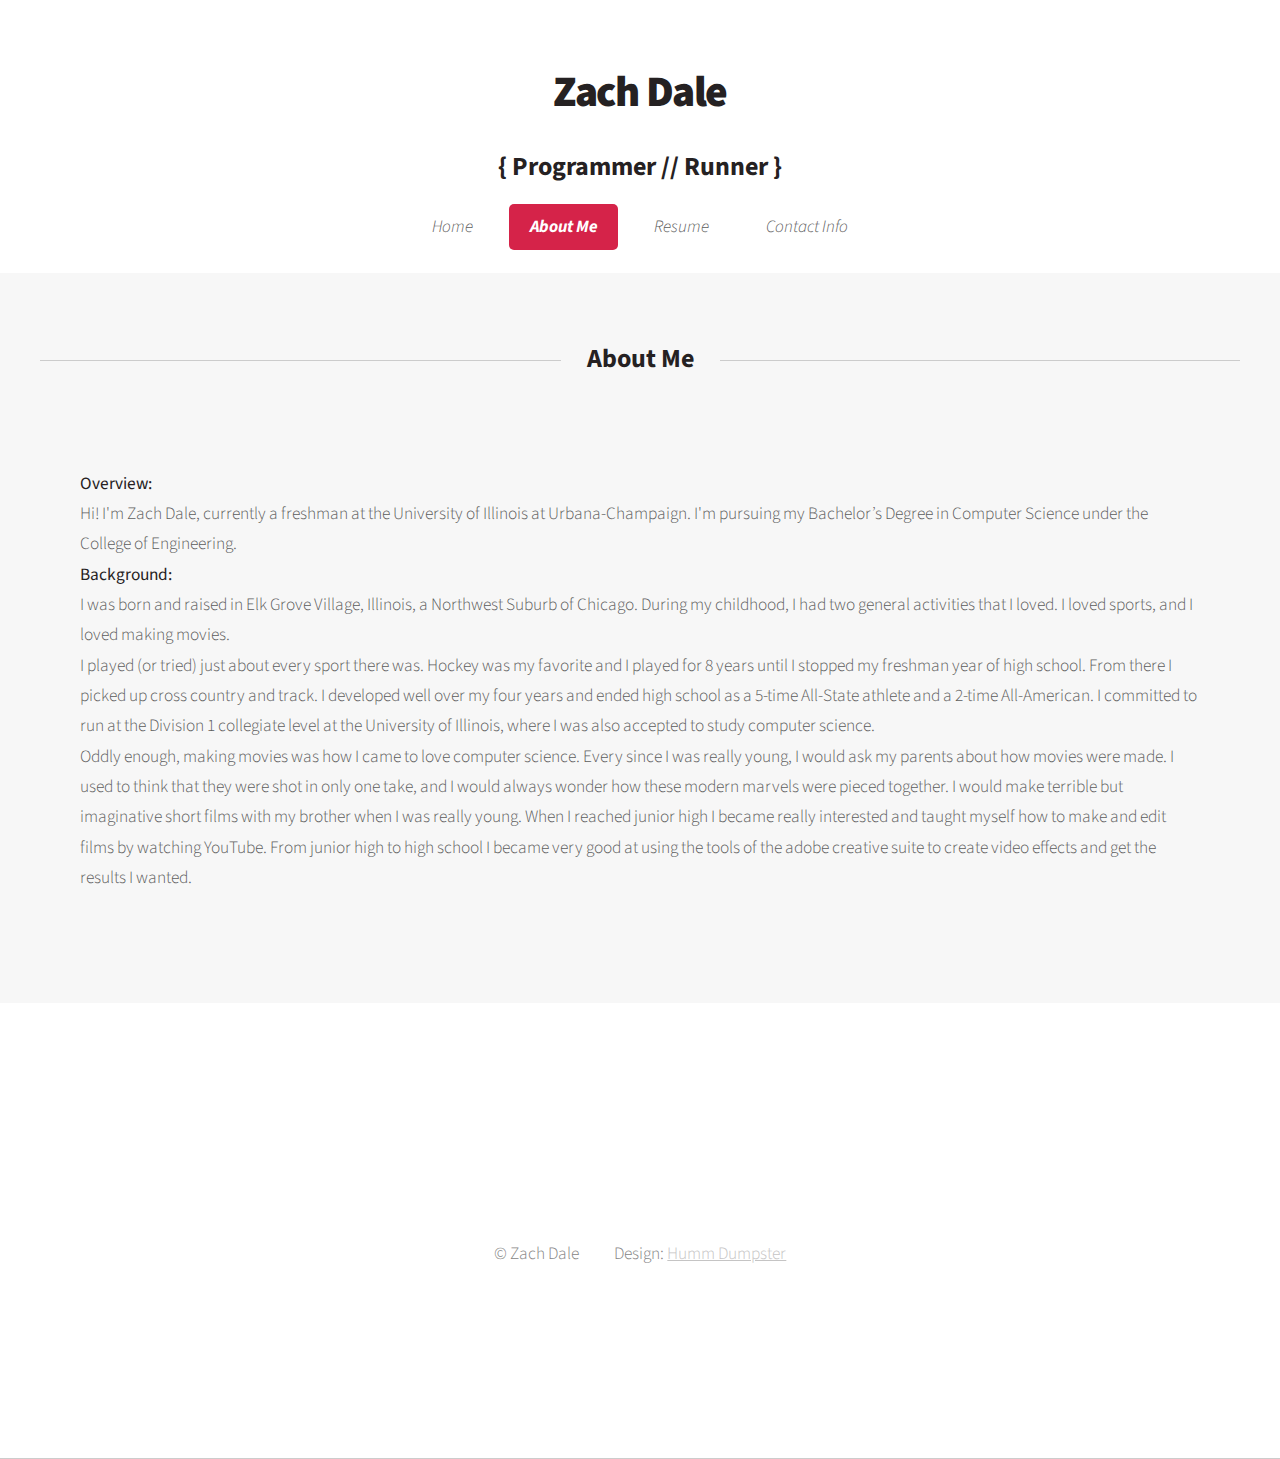
==== aboutme.html @ fd7cf5aa "changes" ====
<!DOCTYPE HTML>
<!--
	Dopetrope by HTML5 UP
	html5up.net | @n33co
	Free for personal and commercial use under the CCA 3.0 license (html5up.net/license)
-->
<html>
	<head>
		<title>Zach Dale</title>
		<meta charset="utf-8" />
		<meta name="viewport" content="width=device-width, initial-scale=1" />
		<!--[if lte IE 8]><script src="assets/js/ie/html5shiv.js"></script><![endif]-->
		<link rel="stylesheet" href="assets/css/main.css" />
		<!--[if lte IE 8]><link rel="stylesheet" href="assets/css/ie8.css" /><![endif]-->
	</head>
	<body class="homepage">
		<div id="page-wrapper">

			<!-- Header -->
				<div id="header-wrapper">
					<div id="header">

						<!-- Logo -->
							<h1><a href="index.html">Zach Dale</a></h1>
							<h2>{ Programmer // Runner }</h2>
							<br>

						<!-- Nav -->
							<nav id="nav">
								<ul>
									<li><a href="index.html">Home</a></li>
									<li class="current"><a href="aboutme.html">About Me</a></li>
									<li><a href="../../images/Resume.pdf">Resume</a></li>
									<li><a href="contact.html">Contact Info</a></li>
									
							   </ul>
							</nav>
    				<br>
						
					
			<!-- Main -->
				<div id="main-wrapper">
					<div class="container">
						<div class="row">
							<div class="12u" >

								<!-- Portfolio -->
									<section>
										<header class="major">
											<h2>About Me</h2>
										</header>
										<p style="text-align:left ; padding: 40px">

												<b>Overview:</b><br/>
												Hi! I'm Zach Dale, currently a freshman at the University of Illinois at Urbana-Champaign.  I'm pursuing my Bachelor’s Degree in Computer Science under the College of Engineering.  
												<br/>

												<b>Background:</b> <br/>
												I was born and raised in Elk Grove Village, Illinois, a Northwest Suburb of Chicago.  During my childhood, I had two general activities that I loved.   I loved sports, and I loved making movies. <br/>
												 I played (or tried) just about every sport there was.  Hockey was my favorite and I played for 8 years until I stopped my freshman year of high school.  From there I picked up cross country and track.  I developed well over my four years and ended high school as a 5-time All-State athlete and a 2-time All-American.  I committed to run at the Division 1 collegiate level at the University of Illinois, where I was also accepted to study computer science.  <br/>
												Oddly enough, making movies was how I came to love computer science.  Every since I was really young, I would ask my parents about how movies were made.  I used to think that they were shot in only one take, and I would always wonder how these modern marvels were pieced together. I would make terrible but imaginative short films with my brother when I was really young.  When I reached junior high I became really interested and taught myself how to make and edit films by watching YouTube.  From junior high to high school I became very good at using the tools of the adobe creative suite to create video effects and get the results I wanted.  
										</p>
									</section>

							</div>
						</div>
						
					</div>
				</div>

			<!-- Footer -->
				<div id="footer-wrapper">
					<section id="footer" class="container">
						<div class="row">
							<div class="8u 12u(mobile)">
								<!--
								<section>
									<header>
										<h2>Blandit nisl adipiscing</h2>
									</header>
									<ul class="dates">
										<li>
											<span class="date">Jan <strong>27</strong></span>
											<h3><a href="#">Lorem dolor sit amet veroeros</a></h3>
											<p>Ipsum dolor sit amet veroeros consequat blandit ipsum phasellus lorem consequat etiam.</p>
										</li>
										<li>
											<span class="date">Jan <strong>23</strong></span>
											<h3><a href="#">Ipsum sed blandit nisl consequat</a></h3>
											<p>Blandit phasellus lorem ipsum dolor tempor sapien tortor hendrerit adipiscing feugiat lorem.</p>
										</li>
										<li>
											<span class="date">Jan <strong>15</strong></span>
											<h3><a href="#">Magna tempus lorem feugiat</a></h3>
											<p>Dolore consequat sed phasellus lorem sed etiam nullam dolor etiam sed amet sit consequat.</p>
										</li>
										<li>
											<span class="date">Jan <strong>12</strong></span>
											<h3><a href="#">Dolore tempus ipsum feugiat nulla</a></h3>
											<p>Feugiat lorem dolor sed nullam tempus lorem ipsum dolor sit amet nullam consequat.</p>
										</li>
										<li>
											<span class="date">Jan <strong>10</strong></span>
											<h3><a href="#">Blandit tempus aliquam?</a></h3>
											<p>Feugiat sed tempus blandit tempus adipiscing nisl lorem ipsum dolor sit amet dolore.</p>
										</li>
									</ul>
								</section>
							-->
							</div>
							<!--
							<div class="4u 12u(mobile)">
								<section>
									<header>
										<h2>What's this all about?</h2>
									</header>
									<a href="#" class="image featured"><img src="images/pic10.jpg" alt="" /></a>
									<p>
										This is <strong>Dopetrope</strong> a free, fully responsive HTML5 site template by
										<a href="http://n33.co">AJ</a> for <a href="http://html5up.net/">HTML5 UP</a> It's released for free under
										the <a href="http://html5up.net/license/">Creative Commons Attribution</a> license so feel free to use it for any personal or commercial project &ndash; just don't forget to credit us!
									</p>
									<footer>
										<a href="#" class="button">Find out more</a>
									</footer>
								</section>
							</div>
						-->
						</div>
						<div class="row">
							<div class="4u 12u(mobile)">
								<!--
								<section>
									<header>
										<h2>Tempus consequat</h2>
									</header>
									<ul class="divided">
										<li><a href="#">Lorem ipsum dolor sit amet sit veroeros</a></li>
										<li><a href="#">Sed et blandit consequat sed tlorem blandit</a></li>
										<li><a href="#">Adipiscing feugiat phasellus sed tempus</a></li>
										<li><a href="#">Hendrerit tortor vitae mattis tempor sapien</a></li>
										<li><a href="#">Sem feugiat sapien id suscipit magna felis nec</a></li>
										<li><a href="#">Elit class aptent taciti sociosqu ad litora</a></li>
									</ul>
								</section>
							</div>
							<div class="4u 12u(mobile)">
								<section>
									<header>
										<h2>Ipsum et phasellus</h2>
									</header>
									<ul class="divided">
										<li><a href="#">Lorem ipsum dolor sit amet sit veroeros</a></li>
										<li><a href="#">Sed et blandit consequat sed tlorem blandit</a></li>
										<li><a href="#">Adipiscing feugiat phasellus sed tempus</a></li>
										<li><a href="#">Hendrerit tortor vitae mattis tempor sapien</a></li>
										<li><a href="#">Sem feugiat sapien id suscipit magna felis nec</a></li>
										<li><a href="#">Elit class aptent taciti sociosqu ad litora</a></li>
									</ul>
								</section>
							-->
							</div>
							<!--
							<div class="4u 12u(mobile)">
								<section>
									<header>
										<h2>Contact Information</h2>
									</header>
									<ul class="social">
										<li><a class="icon fa-facebook" href="#"><span class="label">Facebook</span></a></li>
										<li><a class="icon fa-twitter" href="http://twitter.com/Zach_Dale24"><span class="label">Twitter</span></a></li>
										<li><a class="icon fa-dribbble" href="#"><span class="label">Dribbble</span></a></li>
										<li><a class="icon fa-linkedin" href="#"><span class="label">LinkedIn</span></a></li>
										<li><a class="icon fa-google-plus" href="#"><span class="label">Google+</span></a></li>
									</ul>
									<ul class="contact">
										<li>
											<h3>Address</h3>
											<p>
												Scott Hall 156B<br />
												202 E. Peabody Dr. <br />
												Champaign, IL 68120
											</p>
										</li>
										<li>
											<h3>Mail</h3>
											<p><a href="#">zdale2@illinois.edu</a></p>
										</li>
										<li>
											<h3>Phone</h3>
											<p>(708) 638-4474</p>
										</li>
									</ul>
								</section>
							</div>
						-->

						</div>
						<div class="row">
							<div class="12u">

								<!-- Copyright -->
									<div id="copyright">
										<ul class="links">
											<li>&copy; Zach Dale</li><li>Design: <a href="http://ak.c.ooyala.com/BsOWdhbTrXBz5_9olwuqudRe-VHvGEj1/Ut_HKthATH4eww8X4xMDoxOjA4MTsiGN">Humm Dumpster</a></li>
										</ul>
									</div>

							</div>
						</div>
					</section>
				</div>

		</div>

		<!-- Scripts -->
			<script src="assets/js/jquery.min.js"></script>
			<script src="assets/js/jquery.dropotron.min.js"></script>
			<script src="assets/js/skel.min.js"></script>
			<script src="assets/js/skel-viewport.min.js"></script>
			<script src="assets/js/util.js"></script>
			<!--[if lte IE 8]><script src="assets/js/ie/respond.min.js"></script><![endif]-->
			<script src="assets/js/main.js"></script>

	</body>
</html>
---- assets/css/main.css ----
@import url("font-awesome.min.css");
@import url("http://fonts.googleapis.com/css?family=Source+Sans+Pro:300,400,700,900,300italic");

/*
	Dopetrope by HTML5 UP
	html5up.net | @n33co
	Free for personal and commercial use under the CCA 3.0 license (html5up.net/license)
*/

/* Reset */

	html, body, div, span, applet, object, iframe, h1, h2, h3, h4, h5, h6, p, blockquote, pre, a, abbr, acronym, address, big, cite, code, del, dfn, em, img, ins, kbd, q, s, samp, small, strike, strong, sub, sup, tt, var, b, u, i, center, dl, dt, dd, ol, ul, li, fieldset, form, label, legend, table, caption, tbody, tfoot, thead, tr, th, td, article, aside, canvas, details, embed, figure, figcaption, footer, header, hgroup, menu, nav, output, ruby, section, summary, time, mark, audio, video {
		margin: 0;
		padding: 0;
		border: 0;
		font-size: 100%;
		font: inherit;
		vertical-align: baseline;
	}

	article, aside, details, figcaption, figure, footer, header, hgroup, menu, nav, section {
		display: block;
	}

	body {
		line-height: 1;
	}

	ol, ul {
		list-style: none;
	}

	blockquote, q {
		quotes: none;
	}

	blockquote:before, blockquote:after, q:before, q:after {
		content: '';
		content: none;
	}

	table {
		border-collapse: collapse;
		border-spacing: 0;
	}

	body {
		-webkit-text-size-adjust: none;
	}

/* Box Model */

	*, *:before, *:after {
		-moz-box-sizing: border-box;
		-webkit-box-sizing: border-box;
		box-sizing: border-box;
	}

/* Containers */

	.container {
		margin-left: auto;
		margin-right: auto;
	}

	.container.\31 25\25 {
		width: 100%;
		max-width: 1200px;
		min-width: 960px;
	}

	.container.\37 5\25 {
		width: 720px;
	}

	.container.\35 0\25 {
		width: 480px;
	}

	.container.\32 5\25 {
		width: 240px;
	}

	.container {
		width: 960px;
	}

	@media screen and (min-width: 737px) {

		.container.\31 25\25 {
			width: 100%;
			max-width: 1500px;
			min-width: 1200px;
		}

		.container.\37 5\25 {
			width: 900px;
		}

		.container.\35 0\25 {
			width: 600px;
		}

		.container.\32 5\25 {
			width: 300px;
		}

		.container {
			width: 1200px;
		}

	}

	@media screen and (min-width: 737px) and (max-width: 1200px) {

		.container.\31 25\25 {
			width: 100%;
			max-width: 1200px;
			min-width: 960px;
		}

		.container.\37 5\25 {
			width: 720px;
		}

		.container.\35 0\25 {
			width: 480px;
		}

		.container.\32 5\25 {
			width: 240px;
		}

		.container {
			width: 960px;
		}

	}

	@media screen and (max-width: 736px) {

		.container.\31 25\25 {
			width: 100%;
			max-width: 125%;
			min-width: 100%;
		}

		.container.\37 5\25 {
			width: 75%;
		}

		.container.\35 0\25 {
			width: 50%;
		}

		.container.\32 5\25 {
			width: 25%;
		}

		.container {
			width: 100% !important;
		}

	}

/* Grid */

	.row {
		border-bottom: solid 1px transparent;
		-moz-box-sizing: border-box;
		-webkit-box-sizing: border-box;
		box-sizing: border-box;
	}

	.row > * {
		float: left;
		-moz-box-sizing: border-box;
		-webkit-box-sizing: border-box;
		box-sizing: border-box;
	}

	.row:after, .row:before {
		content: '';
		display: block;
		clear: both;
		height: 0;
	}

	.row.uniform > * > :first-child {
		margin-top: 0;
	}

	.row.uniform > * > :last-child {
		margin-bottom: 0;
	}

	.row.\30 \25 > * {
		padding: 0 0 0 0px;
	}

	.row.\30 \25 {
		margin: 0 0 -1px 0px;
	}

	.row.uniform.\30 \25 > * {
		padding: 0px 0 0 0px;
	}

	.row.uniform.\30 \25 {
		margin: 0px 0 -1px 0px;
	}

	.row > * {
		padding: 0 0 0 40px;
	}

	.row {
		margin: 0 0 -1px -40px;
	}

	.row.uniform > * {
		padding: 40px 0 0 40px;
	}

	.row.uniform {
		margin: -40px 0 -1px -40px;
	}

	.row.\32 00\25 > * {
		padding: 0 0 0 80px;
	}

	.row.\32 00\25 {
		margin: 0 0 -1px -80px;
	}

	.row.uniform.\32 00\25 > * {
		padding: 80px 0 0 80px;
	}

	.row.uniform.\32 00\25 {
		margin: -80px 0 -1px -80px;
	}

	.row.\31 50\25 > * {
		padding: 0 0 0 60px;
	}

	.row.\31 50\25 {
		margin: 0 0 -1px -60px;
	}

	.row.uniform.\31 50\25 > * {
		padding: 60px 0 0 60px;
	}

	.row.uniform.\31 50\25 {
		margin: -60px 0 -1px -60px;
	}

	.row.\35 0\25 > * {
		padding: 0 0 0 20px;
	}

	.row.\35 0\25 {
		margin: 0 0 -1px -20px;
	}

	.row.uniform.\35 0\25 > * {
		padding: 20px 0 0 20px;
	}

	.row.uniform.\35 0\25 {
		margin: -20px 0 -1px -20px;
	}

	.row.\32 5\25 > * {
		padding: 0 0 0 10px;
	}

	.row.\32 5\25 {
		margin: 0 0 -1px -10px;
	}

	.row.uniform.\32 5\25 > * {
		padding: 10px 0 0 10px;
	}

	.row.uniform.\32 5\25 {
		margin: -10px 0 -1px -10px;
	}

	.\31 2u, .\31 2u\24 {
		width: 100%;
		clear: none;
		margin-left: 0;
	}

	.\31 1u, .\31 1u\24 {
		width: 91.6666666667%;
		clear: none;
		margin-left: 0;
	}

	.\31 0u, .\31 0u\24 {
		width: 83.3333333333%;
		clear: none;
		margin-left: 0;
	}

	.\39 u, .\39 u\24 {
		width: 75%;
		clear: none;
		margin-left: 0;
	}

	.\38 u, .\38 u\24 {
		width: 66.6666666667%;
		clear: none;
		margin-left: 0;
	}

	.\37 u, .\37 u\24 {
		width: 58.3333333333%;
		clear: none;
		margin-left: 0;
	}

	.\36 u, .\36 u\24 {
		width: 50%;
		clear: none;
		margin-left: 0;
	}

	.\35 u, .\35 u\24 {
		width: 41.6666666667%;
		clear: none;
		margin-left: 0;
	}

	.\34 u, .\34 u\24 {
		width: 33.3333333333%;
		clear: none;
		margin-left: 0;
	}

	.\33 u, .\33 u\24 {
		width: 25%;
		clear: none;
		margin-left: 0;
	}

	.\32 u, .\32 u\24 {
		width: 16.6666666667%;
		clear: none;
		margin-left: 0;
	}

	.\31 u, .\31 u\24 {
		width: 8.3333333333%;
		clear: none;
		margin-left: 0;
	}

	.\31 2u\24 + *,
	.\31 1u\24 + *,
	.\31 0u\24 + *,
	.\39 u\24 + *,
	.\38 u\24 + *,
	.\37 u\24 + *,
	.\36 u\24 + *,
	.\35 u\24 + *,
	.\34 u\24 + *,
	.\33 u\24 + *,
	.\32 u\24 + *,
	.\31 u\24 + * {
		clear: left;
	}

	.\-11u {
		margin-left: 91.66667%;
	}

	.\-10u {
		margin-left: 83.33333%;
	}

	.\-9u {
		margin-left: 75%;
	}

	.\-8u {
		margin-left: 66.66667%;
	}

	.\-7u {
		margin-left: 58.33333%;
	}

	.\-6u {
		margin-left: 50%;
	}

	.\-5u {
		margin-left: 41.66667%;
	}

	.\-4u {
		margin-left: 33.33333%;
	}

	.\-3u {
		margin-left: 25%;
	}

	.\-2u {
		margin-left: 16.66667%;
	}

	.\-1u {
		margin-left: 8.33333%;
	}

	@media screen and (min-width: 737px) {

		.row > * {
			padding: 50px 0 0 50px;
		}

		.row {
			margin: -50px 0 -1px -50px;
		}

		.row.uniform > * {
			padding: 50px 0 0 50px;
		}

		.row.uniform {
			margin: -50px 0 -1px -50px;
		}

		.row.\32 00\25 > * {
			padding: 100px 0 0 100px;
		}

		.row.\32 00\25 {
			margin: -100px 0 -1px -100px;
		}

		.row.uniform.\32 00\25 > * {
			padding: 100px 0 0 100px;
		}

		.row.uniform.\32 00\25 {
			margin: -100px 0 -1px -100px;
		}

		.row.\31 50\25 > * {
			padding: 75px 0 0 75px;
		}

		.row.\31 50\25 {
			margin: -75px 0 -1px -75px;
		}

		.row.uniform.\31 50\25 > * {
			padding: 75px 0 0 75px;
		}

		.row.uniform.\31 50\25 {
			margin: -75px 0 -1px -75px;
		}

		.row.\35 0\25 > * {
			padding: 25px 0 0 25px;
		}

		.row.\35 0\25 {
			margin: -25px 0 -1px -25px;
		}

		.row.uniform.\35 0\25 > * {
			padding: 25px 0 0 25px;
		}

		.row.uniform.\35 0\25 {
			margin: -25px 0 -1px -25px;
		}

		.row.\32 5\25 > * {
			padding: 12.5px 0 0 12.5px;
		}

		.row.\32 5\25 {
			margin: -12.5px 0 -1px -12.5px;
		}

		.row.uniform.\32 5\25 > * {
			padding: 12.5px 0 0 12.5px;
		}

		.row.uniform.\32 5\25 {
			margin: -12.5px 0 -1px -12.5px;
		}

		.\31 2u\28desktop\29, .\31 2u\24\28desktop\29 {
			width: 100%;
			clear: none;
			margin-left: 0;
		}

		.\31 1u\28desktop\29, .\31 1u\24\28desktop\29 {
			width: 91.6666666667%;
			clear: none;
			margin-left: 0;
		}

		.\31 0u\28desktop\29, .\31 0u\24\28desktop\29 {
			width: 83.3333333333%;
			clear: none;
			margin-left: 0;
		}

		.\39 u\28desktop\29, .\39 u\24\28desktop\29 {
			width: 75%;
			clear: none;
			margin-left: 0;
		}

		.\38 u\28desktop\29, .\38 u\24\28desktop\29 {
			width: 66.6666666667%;
			clear: none;
			margin-left: 0;
		}

		.\37 u\28desktop\29, .\37 u\24\28desktop\29 {
			width: 58.3333333333%;
			clear: none;
			margin-left: 0;
		}

		.\36 u\28desktop\29, .\36 u\24\28desktop\29 {
			width: 50%;
			clear: none;
			margin-left: 0;
		}

		.\35 u\28desktop\29, .\35 u\24\28desktop\29 {
			width: 41.6666666667%;
			clear: none;
			margin-left: 0;
		}

		.\34 u\28desktop\29, .\34 u\24\28desktop\29 {
			width: 33.3333333333%;
			clear: none;
			margin-left: 0;
		}

		.\33 u\28desktop\29, .\33 u\24\28desktop\29 {
			width: 25%;
			clear: none;
			margin-left: 0;
		}

		.\32 u\28desktop\29, .\32 u\24\28desktop\29 {
			width: 16.6666666667%;
			clear: none;
			margin-left: 0;
		}

		.\31 u\28desktop\29, .\31 u\24\28desktop\29 {
			width: 8.3333333333%;
			clear: none;
			margin-left: 0;
		}

		.\31 2u\24\28desktop\29 + *,
		.\31 1u\24\28desktop\29 + *,
		.\31 0u\24\28desktop\29 + *,
		.\39 u\24\28desktop\29 + *,
		.\38 u\24\28desktop\29 + *,
		.\37 u\24\28desktop\29 + *,
		.\36 u\24\28desktop\29 + *,
		.\35 u\24\28desktop\29 + *,
		.\34 u\24\28desktop\29 + *,
		.\33 u\24\28desktop\29 + *,
		.\32 u\24\28desktop\29 + *,
		.\31 u\24\28desktop\29 + * {
			clear: left;
		}

		.\-11u\28desktop\29 {
			margin-left: 91.66667%;
		}

		.\-10u\28desktop\29 {
			margin-left: 83.33333%;
		}

		.\-9u\28desktop\29 {
			margin-left: 75%;
		}

		.\-8u\28desktop\29 {
			margin-left: 66.66667%;
		}

		.\-7u\28desktop\29 {
			margin-left: 58.33333%;
		}

		.\-6u\28desktop\29 {
			margin-left: 50%;
		}

		.\-5u\28desktop\29 {
			margin-left: 41.66667%;
		}

		.\-4u\28desktop\29 {
			margin-left: 33.33333%;
		}

		.\-3u\28desktop\29 {
			margin-left: 25%;
		}

		.\-2u\28desktop\29 {
			margin-left: 16.66667%;
		}

		.\-1u\28desktop\29 {
			margin-left: 8.33333%;
		}

	}

	@media screen and (min-width: 737px) and (max-width: 1200px) {

		.row > * {
			padding: 25px 0 0 25px;
		}

		.row {
			margin: -25px 0 -1px -25px;
		}

		.row.uniform > * {
			padding: 25px 0 0 25px;
		}

		.row.uniform {
			margin: -25px 0 -1px -25px;
		}

		.row.\32 00\25 > * {
			padding: 50px 0 0 50px;
		}

		.row.\32 00\25 {
			margin: -50px 0 -1px -50px;
		}

		.row.uniform.\32 00\25 > * {
			padding: 50px 0 0 50px;
		}

		.row.uniform.\32 00\25 {
			margin: -50px 0 -1px -50px;
		}

		.row.\31 50\25 > * {
			padding: 37.5px 0 0 37.5px;
		}

		.row.\31 50\25 {
			margin: -37.5px 0 -1px -37.5px;
		}

		.row.uniform.\31 50\25 > * {
			padding: 37.5px 0 0 37.5px;
		}

		.row.uniform.\31 50\25 {
			margin: -37.5px 0 -1px -37.5px;
		}

		.row.\35 0\25 > * {
			padding: 12.5px 0 0 12.5px;
		}

		.row.\35 0\25 {
			margin: -12.5px 0 -1px -12.5px;
		}

		.row.uniform.\35 0\25 > * {
			padding: 12.5px 0 0 12.5px;
		}

		.row.uniform.\35 0\25 {
			margin: -12.5px 0 -1px -12.5px;
		}

		.row.\32 5\25 > * {
			padding: 6.25px 0 0 6.25px;
		}

		.row.\32 5\25 {
			margin: -6.25px 0 -1px -6.25px;
		}

		.row.uniform.\32 5\25 > * {
			padding: 6.25px 0 0 6.25px;
		}

		.row.uniform.\32 5\25 {
			margin: -6.25px 0 -1px -6.25px;
		}

		.\31 2u\28tablet\29, .\31 2u\24\28tablet\29 {
			width: 100%;
			clear: none;
			margin-left: 0;
		}

		.\31 1u\28tablet\29, .\31 1u\24\28tablet\29 {
			width: 91.6666666667%;
			clear: none;
			margin-left: 0;
		}

		.\31 0u\28tablet\29, .\31 0u\24\28tablet\29 {
			width: 83.3333333333%;
			clear: none;
			margin-left: 0;
		}

		.\39 u\28tablet\29, .\39 u\24\28tablet\29 {
			width: 75%;
			clear: none;
			margin-left: 0;
		}

		.\38 u\28tablet\29, .\38 u\24\28tablet\29 {
			width: 66.6666666667%;
			clear: none;
			margin-left: 0;
		}

		.\37 u\28tablet\29, .\37 u\24\28tablet\29 {
			width: 58.3333333333%;
			clear: none;
			margin-left: 0;
		}

		.\36 u\28tablet\29, .\36 u\24\28tablet\29 {
			width: 50%;
			clear: none;
			margin-left: 0;
		}

		.\35 u\28tablet\29, .\35 u\24\28tablet\29 {
			width: 41.6666666667%;
			clear: none;
			margin-left: 0;
		}

		.\34 u\28tablet\29, .\34 u\24\28tablet\29 {
			width: 33.3333333333%;
			clear: none;
			margin-left: 0;
		}

		.\33 u\28tablet\29, .\33 u\24\28tablet\29 {
			width: 25%;
			clear: none;
			margin-left: 0;
		}

		.\32 u\28tablet\29, .\32 u\24\28tablet\29 {
			width: 16.6666666667%;
			clear: none;
			margin-left: 0;
		}

		.\31 u\28tablet\29, .\31 u\24\28tablet\29 {
			width: 8.3333333333%;
			clear: none;
			margin-left: 0;
		}

		.\31 2u\24\28tablet\29 + *,
		.\31 1u\24\28tablet\29 + *,
		.\31 0u\24\28tablet\29 + *,
		.\39 u\24\28tablet\29 + *,
		.\38 u\24\28tablet\29 + *,
		.\37 u\24\28tablet\29 + *,
		.\36 u\24\28tablet\29 + *,
		.\35 u\24\28tablet\29 + *,
		.\34 u\24\28tablet\29 + *,
		.\33 u\24\28tablet\29 + *,
		.\32 u\24\28tablet\29 + *,
		.\31 u\24\28tablet\29 + * {
			clear: left;
		}

		.\-11u\28tablet\29 {
			margin-left: 91.66667%;
		}

		.\-10u\28tablet\29 {
			margin-left: 83.33333%;
		}

		.\-9u\28tablet\29 {
			margin-left: 75%;
		}

		.\-8u\28tablet\29 {
			margin-left: 66.66667%;
		}

		.\-7u\28tablet\29 {
			margin-left: 58.33333%;
		}

		.\-6u\28tablet\29 {
			margin-left: 50%;
		}

		.\-5u\28tablet\29 {
			margin-left: 41.66667%;
		}

		.\-4u\28tablet\29 {
			margin-left: 33.33333%;
		}

		.\-3u\28tablet\29 {
			margin-left: 25%;
		}

		.\-2u\28tablet\29 {
			margin-left: 16.66667%;
		}

		.\-1u\28tablet\29 {
			margin-left: 8.33333%;
		}

	}

	@media screen and (max-width: 736px) {

		.row > * {
			padding: 20px 0 0 20px;
		}

		.row {
			margin: -20px 0 -1px -20px;
		}

		.row.uniform > * {
			padding: 20px 0 0 20px;
		}

		.row.uniform {
			margin: -20px 0 -1px -20px;
		}

		.row.\32 00\25 > * {
			padding: 40px 0 0 40px;
		}

		.row.\32 00\25 {
			margin: -40px 0 -1px -40px;
		}

		.row.uniform.\32 00\25 > * {
			padding: 40px 0 0 40px;
		}

		.row.uniform.\32 00\25 {
			margin: -40px 0 -1px -40px;
		}

		.row.\31 50\25 > * {
			padding: 30px 0 0 30px;
		}

		.row.\31 50\25 {
			margin: -30px 0 -1px -30px;
		}

		.row.uniform.\31 50\25 > * {
			padding: 30px 0 0 30px;
		}

		.row.uniform.\31 50\25 {
			margin: -30px 0 -1px -30px;
		}

		.row.\35 0\25 > * {
			padding: 10px 0 0 10px;
		}

		.row.\35 0\25 {
			margin: -10px 0 -1px -10px;
		}

		.row.uniform.\35 0\25 > * {
			padding: 10px 0 0 10px;
		}

		.row.uniform.\35 0\25 {
			margin: -10px 0 -1px -10px;
		}

		.row.\32 5\25 > * {
			padding: 5px 0 0 5px;
		}

		.row.\32 5\25 {
			margin: -5px 0 -1px -5px;
		}

		.row.uniform.\32 5\25 > * {
			padding: 5px 0 0 5px;
		}

		.row.uniform.\32 5\25 {
			margin: -5px 0 -1px -5px;
		}

		.\31 2u\28mobile\29, .\31 2u\24\28mobile\29 {
			width: 100%;
			clear: none;
			margin-left: 0;
		}

		.\31 1u\28mobile\29, .\31 1u\24\28mobile\29 {
			width: 91.6666666667%;
			clear: none;
			margin-left: 0;
		}

		.\31 0u\28mobile\29, .\31 0u\24\28mobile\29 {
			width: 83.3333333333%;
			clear: none;
			margin-left: 0;
		}

		.\39 u\28mobile\29, .\39 u\24\28mobile\29 {
			width: 75%;
			clear: none;
			margin-left: 0;
		}

		.\38 u\28mobile\29, .\38 u\24\28mobile\29 {
			width: 66.6666666667%;
			clear: none;
			margin-left: 0;
		}

		.\37 u\28mobile\29, .\37 u\24\28mobile\29 {
			width: 58.3333333333%;
			clear: none;
			margin-left: 0;
		}

		.\36 u\28mobile\29, .\36 u\24\28mobile\29 {
			width: 50%;
			clear: none;
			margin-left: 0;
		}

		.\35 u\28mobile\29, .\35 u\24\28mobile\29 {
			width: 41.6666666667%;
			clear: none;
			margin-left: 0;
		}

		.\34 u\28mobile\29, .\34 u\24\28mobile\29 {
			width: 33.3333333333%;
			clear: none;
			margin-left: 0;
		}

		.\33 u\28mobile\29, .\33 u\24\28mobile\29 {
			width: 25%;
			clear: none;
			margin-left: 0;
		}

		.\32 u\28mobile\29, .\32 u\24\28mobile\29 {
			width: 16.6666666667%;
			clear: none;
			margin-left: 0;
		}

		.\31 u\28mobile\29, .\31 u\24\28mobile\29 {
			width: 8.3333333333%;
			clear: none;
			margin-left: 0;
		}

		.\31 2u\24\28mobile\29 + *,
		.\31 1u\24\28mobile\29 + *,
		.\31 0u\24\28mobile\29 + *,
		.\39 u\24\28mobile\29 + *,
		.\38 u\24\28mobile\29 + *,
		.\37 u\24\28mobile\29 + *,
		.\36 u\24\28mobile\29 + *,
		.\35 u\24\28mobile\29 + *,
		.\34 u\24\28mobile\29 + *,
		.\33 u\24\28mobile\29 + *,
		.\32 u\24\28mobile\29 + *,
		.\31 u\24\28mobile\29 + * {
			clear: left;
		}

		.\-11u\28mobile\29 {
			margin-left: 91.66667%;
		}

		.\-10u\28mobile\29 {
			margin-left: 83.33333%;
		}

		.\-9u\28mobile\29 {
			margin-left: 75%;
		}

		.\-8u\28mobile\29 {
			margin-left: 66.66667%;
		}

		.\-7u\28mobile\29 {
			margin-left: 58.33333%;
		}

		.\-6u\28mobile\29 {
			margin-left: 50%;
		}

		.\-5u\28mobile\29 {
			margin-left: 41.66667%;
		}

		.\-4u\28mobile\29 {
			margin-left: 33.33333%;
		}

		.\-3u\28mobile\29 {
			margin-left: 25%;
		}

		.\-2u\28mobile\29 {
			margin-left: 16.66667%;
		}

		.\-1u\28mobile\29 {
			margin-left: 8.33333%;
		}

	}

/* Basic */

	body {
		background: #252122;
		background-image: url("images/bg02.png");
		font-family: 'Source Sans Pro';
		font-weight: 300;
		color: #5d5d5d;
	}

		body.is-loading * {
			-moz-transition: none !important;
			-webkit-transition: none !important;
			-ms-transition: none !important;
			transition: none !important;
			-moz-animation: none !important;
			-webkit-animation: none !important;
			-ms-animation: none !important;
			animation: none !important;
		}

	input, textarea, select {
		font-family: 'Source Sans Pro';
		font-weight: 300;
		color: #5d5d5d;
	}

	strong, b {
		color: #252122;
		font-weight: 400;
	}

	i, em {
		font-style: italic;
	}

	sub {
		position: relative;
		top: 0.5em;
		font-size: 0.8em;
	}

	sup {
		position: relative;
		top: -0.5em;
		font-size: 0.8em;
	}

	blockquote {
		border-left: solid 0.75em #dddddd;
		padding: 1em 0 1em 1.5em;
		font-style: italic;
	}

	h1, h2, h3, h4, h5, h6 {
		color: #252122;
		font-weight: 700;
	}

	h1 a, h2 a, h3 a, h4 a, h5 a, h6 a {
		color: inherit;
		text-decoration: none;
	}

	a {
		color: #d52349;
		text-decoration: underline;
	}

		a:hover {
			text-decoration: none;
		}

	br.clear {
		clear: both;
	}

	hr {
		border: 0;
		border-top: solid 1px #dddddd;
		height: 1px;
		margin: 2em 0 2em 0;
	}

	p, ul, ol, dl, table {
		margin-bottom: 2em;
	}

/* Form */

	form label {
		display: block;
		color: #252122;
		font-weight: 400;
		margin: 0 0 0.5em 0;
	}

	form input[type=text],
	form input[type=email],
	form input[type=password],
	form select,
	form textarea {
		-webkit-appearance: none;
		display: block;
		border: 0;
		padding: 0.75em 1em;
		font-size: 1em;
		border-radius: 5px;
		border: solid 1px #dddddd;
		background: #fff;
		width: 100%;
	}

		form input[type=text]:focus,
		form input[type=email]:focus,
		form input[type=password]:focus,
		form select:focus,
		form textarea:focus {
			box-shadow: inset 0px 0px 1px 1px #43bff0;
		}

	form textarea {
		height: 15em;
	}

	form .formerize-placeholder {
		color: #555 !important;
	}

	form ::-webkit-input-placeholder {
		color: #555 !important;
	}

	form :-moz-placeholder {
		color: #555 !important;
	}

	form ::-moz-placeholder {
		color: #555 !important;
	}

	form :-ms-input-placeholder {
		color: #555 !important;
	}

	form ::-moz-focus-inner {
		border: 0;
	}

/* Tables */

	table {
		width: 100%;
	}

		table.default {
			width: 100%;
		}

			table.default tr {
				border-top: solid 1px #dddddd;
			}

				table.default tr:first-child {
					border-top: 0;
				}

			table.default td {
				padding: 0.5em 1em 0.5em 1em;
			}

			table.default th {
				text-align: left;
				padding: 0.5em 1em 0.5em 1em;
				font-weight: 700;
				margin: 0 0 1em 0;
			}

			table.default thead {
				border-bottom: solid 2px #dddddd;
			}

/* Section/Article */

	section, article {
		margin-bottom: 2.5em;
	}

		section > :last-child, section:last-child, article > :last-child, article:last-child {
			margin-bottom: 0;
		}

	header > p {
		display: block;
		font-style: italic;
	}

	header.major {
		position: relative;
		text-align: center;
		border-top: solid 1px #ccc;
		top: 1em;
	}

		header.major h2 {
			background: #fff;
			position: relative;
			top: -0.65em;
			display: inline;
			margin: 0;
			padding: 0 1em 0 1em;
		}

/* Box */

	.box {
		background: #ffffff;
		border-bottom: solid 1px #ccc;
	}

		.box .image.featured {
			position: relative;
			width: auto;
		}

/* Button */

	input[type="button"],
	input[type="submit"],
	input[type="reset"],
	button,
	.button {
		-webkit-appearance: none;
		display: inline-block;
		text-decoration: none;
		cursor: pointer;
		border: 0;
		border-radius: 5px;
		background: #d52349;
		color: #fff !important;
		font-weight: 700;
		outline: 0;
		-moz-transition: background-color .25s ease-in-out;
		-webkit-transition: background-color .25s ease-in-out;
		-ms-transition: background-color .25s ease-in-out;
		transition: background-color .25s ease-in-out;
	}

		input[type="button"]:hover,
		input[type="submit"]:hover,
		input[type="reset"]:hover,
		button:hover,
		.button:hover {
			background: #e53359;
		}

		input[type="button"]:active,
		input[type="submit"]:active,
		input[type="reset"]:active,
		button:active,
		.button:active {
			background: #c51349;
		}

		input[type="button"].alt,
		input[type="submit"].alt,
		input[type="reset"].alt,
		button.alt,
		.button.alt {
			background: #252122;
		}

			input[type="button"].alt:hover,
			input[type="submit"].alt:hover,
			input[type="reset"].alt:hover,
			button.alt:hover,
			.button.alt:hover {
				background: #353132;
			}

			input[type="button"].alt:active,
			input[type="submit"].alt:active,
			input[type="reset"].alt:active,
			button.alt:active,
			.button.alt:active {
				background: #151112;
			}

		input[type="button"].icon:before,
		input[type="submit"].icon:before,
		input[type="reset"].icon:before,
		button.icon:before,
		.button.icon:before {
			opacity: 0.35;
			position: relative;
			top: 0.05em;
			margin-right: 0.75em;
		}

/* Image */

	.image {
		display: inline-block;
		outline: 0;
	}

		.image img {
			display: block;
			width: 100%;
		}

		.image.centered {
			display: block;
			margin: 0 0 2em 0;
		}

			.image.centered img {
				margin: 0 auto;
				width: auto;
			}

		.image.featured {
			display: block;
			width: 100%;
			margin: 0 0 2em 0;
		}

		.image.left {
			float: left;
			margin: 0 2em 2em 0;
		}

/* List */

	ul.default {
		list-style: disc;
		padding-left: 1em;
	}

		ul.default li {
			padding-left: 0.5em;
		}

	ul.contact li {
		position: relative;
		border-top: solid 1px #ddd;
		padding: 1.3em 0 1.3em 7em;
	}

		ul.contact li h3 {
			position: absolute;
			left: 0;
			top: 1.3em;
			font-size: 1.1em;
		}

		ul.contact li p {
			margin: 0;
		}

		ul.contact li:first-child {
			padding-top: 0;
			border-top: 0;
		}

			ul.contact li:first-child h3 {
				top: 0;
			}

	ul.dates li {
		position: relative;
		border-top: solid 1px #ddd;
		padding: 1.3em 0 1.3em 6.75em;
	}

	ul.dates .date {
		display: block;
		position: absolute;
		left: 0;
		top: 1.3em;
		background-color: #d52349;
		height: 3.5em;
		text-align: center;
		color: #fff;
		line-height: 1em;
		border-top-left-radius: 5px;
		border-bottom-left-radius: 5px;
		padding: 0.5em 0.75em 0 1em;
	}

		ul.dates .date:after {
			content: '';
			position: absolute;
			bottom: 0;
			right: -1.2em;
			border-left: solid 1.25em #d52349;
			border-top: solid 1.8em transparent;
			border-bottom: solid 1.8em transparent;
		}

		ul.dates .date strong {
			display: block;
			font-size: 1.75em;
			padding-top: 0.15em;
		}

	ul.dates h3 {
		font-size: 1.1em;
	}

	ul.dates p {
		margin: 0;
	}

	ul.dates li:first-child {
		border-top: 0;
		padding-top: 0;
	}

		ul.dates li:first-child .date {
			top: 0;
		}

	ul.divided li {
		border-top: solid 1px #ddd;
		padding: 1em 0 1em 0;
	}

		ul.divided li:first-child {
			border-top: 0;
			padding-top: 0;
		}

	ul.social {
		overflow: hidden;
		cursor: default;
	}

		ul.social li {
			display: inline-block;
		}

			ul.social li:first-child {
				margin-left: 0;
			}

			ul.social li a {
				display: inline-block;
				width: 3em;
				height: 3em;
				text-align: center;
				border-radius: 5px;
				background: #888;
				-moz-transition: background-color .25s ease-in-out;
				-webkit-transition: background-color .25s ease-in-out;
				-ms-transition: background-color .25s ease-in-out;
				transition: background-color .25s ease-in-out;
			}

				ul.social li a:before {
					color: #fff;
					font-size: 2em;
					line-height: 1.5em;
				}

				ul.social li a.fa-facebook {
					background: #3c5a98;
				}

					ul.social li a.fa-facebook:hover {
						background: #4c6aa8;
					}

				ul.social li a.fa-twitter {
					background: #2daae4;
				}

					ul.social li a.fa-twitter:hover {
						background: #3dbaf4;
					}

				ul.social li a.fa-dribbble {
					background: #c4376b;
				}

					ul.social li a.fa-dribbble:hover {
						background: #d4477b;
					}

				ul.social li a.fa-linkedin {
					background: #006599;
				}

					ul.social li a.fa-linkedin:hover {
						background: #1075a9;
					}

				ul.social li a.fa-tumblr {
					background: #2b4661;
				}

					ul.social li a.fa-tumblr:hover {
						background: #3b5671;
					}

				ul.social li a.fa-google-plus {
					background: #da2713;
				}

					ul.social li a.fa-google-plus:hover {
						background: #ea3723;
					}

	ol.default {
		list-style: decimal;
		padding-left: 1.25em;
	}

		ol.default li {
			padding-left: 0.25em;
		}

/* Icons */

	.icon {
		position: relative;
		text-decoration: none;
	}

		.icon:before {
			-moz-osx-font-smoothing: grayscale;
			-webkit-font-smoothing: antialiased;
			font-family: FontAwesome;
			font-style: normal;
			font-weight: normal;
			text-transform: none !important;
		}

		.icon > .label {
			display: none;
		}

		.icon.featured {
			position: relative;
			display: inline-block;
			background-color: #d52349;
			width: 9em;
			padding: 1.75em 0 0.75em 0;
			border-top-left-radius: 5px;
			border-top-right-radius: 5px;
			margin: 0 0 4.5em 0;
			cursor: default;
		}

			.icon.featured:before {
				font-size: 4.5em;
				line-height: 1em;
				color: #fff;
			}

			.icon.featured:after {
				content: '';
				position: absolute;
				bottom: -1.95em;
				left: 0;
				border-top: solid 2em #d52349;
				border-left: solid 4.5em transparent;
				border-right: solid 4.5em transparent;
			}

			.icon.featured.alt {
				background-color: #252122;
			}

				.icon.featured.alt:after {
					border-top-color: #252122;
				}

			.icon.featured.alt2 {
				background-color: #827a7c;
			}

				.icon.featured.alt2:after {
					border-top-color: #827a7c;
				}

/* Banner */

	#banner {
		background: #CCE8F4 url("../../images/pic01.jpg");
		background-position: center center;
		background-size: auto 100%;
		background-repeat: no-repeat;
		text-align: center;
	}

		#banner header {
			background-color: #252122;
			background-color: rgba(34, 30, 31, 0.98);
		}

			#banner header h2 {
				color: #fff;
				font-weight: 700;
			}

			#banner header p {
				color: #d52349;
				padding: 0;
				font-style: normal;
				margin: 0;
			}

/* Wrappers */

	#header-wrapper {
		position: relative;
		background: #ffffff;
		border-bottom: solid 1px #ccc;
	}

	#main-wrapper {
		position: relative;
		background: #f7f7f7 url("images/bg02.png");
	}

		#main-wrapper:before {
			content: '';
			position: absolute;
			top: 0;
			left: 0;
			width: 100%;
			background: url("images/bg01.png");
			background-size: 100% 100%;
			z-index: 0;
			opacity: 0.1;
		}

		#main-wrapper .major h2 {
			background: #f7f7f7 url("images/bg02.png");
		}

	#footer-wrapper {
		position: relative;
		color: #858484;
	}

		#footer-wrapper:before {
			content: '';
			position: absolute;
			top: 0;
			left: 0;
			width: 100%;
			background: url("images/bg01.png");
			background-size: 100% 100%;
			z-index: 0;
			opacity: 0.5;
		}

		#footer-wrapper a {
			color: #c5c4c4;
		}

		#footer-wrapper h2, #footer-wrapper h3, #footer-wrapper h4, #footer-wrapper h5, #footer-wrapper h6, #footer-wrapper strong, #footer-wrapper b {
			color: #fff;
		}

			#footer-wrapper h2 a, #footer-wrapper h3 a, #footer-wrapper h4 a, #footer-wrapper h5 a, #footer-wrapper h6 a, #footer-wrapper strong a, #footer-wrapper b a {
				color: inherit;
			}

		#footer-wrapper ul.contact li, #footer-wrapper ul.dates li, #footer-wrapper ul.divided li {
			border-top-color: #353434;
			border-top-color: rgba(255, 255, 255, 0.05);
		}

/* Intro */

	#intro {
		text-align: center;
	}

/* Copyright */

	#copyright {
		text-align: center;
	}

		#copyright .links {
			display: inline-block;
			background: #2C2929;
			background: rgba(255, 255, 255, 0.05);
			border-radius: 5px;
			margin: 0;
		}

/* Desktop */

	@media screen and (min-width: 737px) {

		/* Basic */

			body, input, textarea, select {
				font-size: 13pt;
				line-height: 1.75em;
			}

			h2 {
				font-size: 1.5em;
			}

			h3 {
				font-size: 1.35em;
			}

		/* Section/Article */

			header {
				margin: 0 0 1.5em 0;
			}

				header > p {
					margin: 0.5em 0 0 0;
					padding-bottom: 0.5em;
				}

				header.major {
					margin: 0 0 3em 0;
				}

			footer {
				margin: 2.25em 0 0 0;
			}

		/* Box */

			.box {
				padding: 2.75em 1.75em 2.75em 1.75em;
			}

				.box .image.featured {
					left: 1.75em;
					top: 1.75em;
					margin: -4.5em 0 4.25em -3.5em;
				}

				.box.post header {
					padding-top: 1em;
					margin: 0 0 2em 0;
				}

				.box.post h2 {
					font-size: 2.5em;
					letter-spacing: -0.015em;
				}

				.box.post header > p {
					margin-top: 1.25em;
					font-size: 1.25em;
				}

		/* Button */

			input[type="button"],
			input[type="submit"],
			input[type="reset"],
			button,
			.button {
				font-size: 1.1em;
				padding: 0.65em 1.5em 0.65em 1.5em;
			}

				input[type="button"].big,
				input[type="submit"].big,
				input[type="reset"].big,
				button.big,
				.button.big {
					font-size: 1.5em;
					padding: 0.75em 1.5em 0.75em 1.5em;
				}

		/* List */

			ul.actions li {
				display: inline-block;
				margin-left: 1em;
			}

				ul.actions li:first-child {
					margin-left: 0;
				}

			ul.links li {
				display: inline-block;
				border-left: solid 1px rgba(255, 255, 255, 0.05);
				padding: 0 0 0 1em;
				margin: 0 0 0 1em;
			}

				ul.links li:first-child {
					border-left: 0;
					padding-left: 0;
					margin-left: 0;
				}

			ul.social {
				margin: 0 0 3.25em 0;
			}

				ul.social li {
					margin-left: 0.75em;
				}

		/* Wrappers */

			#header-wrapper {
				padding: 4.5em 0 4em 0;
			}

			#main-wrapper {
				padding: 4em 0 4em 0;
			}

			#footer-wrapper {
				padding: 4em 0 4em 0;
			}

				#footer-wrapper header {
					margin: 0 0 3em 0;
				}

					#footer-wrapper header h2 {
						font-size: 1.75em;
					}

		/* Header */

			#header {
				text-align: center;
			}

				#header h1 {
					color: #252122;
					font-weight: 900;
					font-size: 2.5em;
					letter-spacing: -0.035em;
					margin: 0 0 1em 0;
				}

		/* Nav */

			#nav > ul {
				margin: 0;
			}

				#nav > ul > li {
					display: inline-block;
					font-style: italic;
					margin: 0 0.35em 0 0.35em;
				}

					#nav > ul > li > ul {
						display: none;
					}

					#nav > ul > li > a {
						border-radius: 5px;
						color: #5d5d5d;
						text-decoration: none;
						padding: 0.6em 1.2em 0.6em 1.2em;
						-moz-transition: background-color .25s ease-in-out;
						-webkit-transition: background-color .25s ease-in-out;
						-ms-transition: background-color .25s ease-in-out;
						transition: background-color .25s ease-in-out;
						outline: 0;
					}

					#nav > ul > li:hover > a, #nav > ul > li.active > a {
						background: #f3f3f3;
					}

					#nav > ul > li.current > a {
						background: #d52349;
						color: #fff !important;
						font-weight: 700;
					}

			.dropotron {
				border-radius: 5px;
				background-color: #252122;
				background-color: rgba(34, 30, 31, 0.98);
				padding: 1.25em 1.5em 1.25em 1.5em;
				font-style: italic;
				min-width: 13em;
				box-shadow: 0px 8px 15px 0px rgba(0, 0, 0, 0.5);
				text-align: left;
				margin-top: -1.25em;
				margin-left: -1px;
			}

				.dropotron a, .dropotron span {
					color: #aaa;
					text-decoration: none;
					-moz-transition: color .25s ease-in-out;
					-webkit-transition: color .25s ease-in-out;
					-ms-transition: color .25s ease-in-out;
					transition: color .25s ease-in-out;
				}

				.dropotron li {
					padding: 0.25em 0 0.25em 0;
				}

					.dropotron li:hover > a, .dropotron li:hover > span {
						color: #fff;
					}

				.dropotron.level-0 {
					margin-top: 2em;
				}

					.dropotron.level-0:before {
						content: '';
						display: block;
						position: absolute;
						left: 50%;
						margin-left: -10px;
						top: -9px;
						border-left: solid 10px transparent;
						border-right: solid 10px transparent;
						border-bottom: solid 10px #252122;
						border-bottom-color: rgba(34, 30, 31, 0.98);
					}

		/* Banner */

			#banner {
				position: relative;
				padding: 8em 0;
				margin: 4em 0 0 0;
			}

				#banner header {
					display: inline-block;
					padding: 2.5em 5em;
					border-radius: 5px;
				}

					#banner header h2 {
						font-size: 2.5em;
						margin: 0 0 0.65em 0;
					}

					#banner header p {
						font-size: 1.5em;
					}

		/* Intro */

			#intro {
				overflow: hidden;
			}

				#intro section {
					margin: 3em 0;
					padding: 2.5em 0;
				}

				#intro h2 {
					font-size: 1.75em;
				}

				#intro p {
					margin: 0;
				}

				#intro .middle {
					position: relative;
					z-index: 1;
				}

					#intro .middle:before {
						content: '';
						width: 32px;
						height: 100%;
						position: absolute;
						left: -24px;
						top: 0;
						display: block;
						z-index: -1;
						box-shadow: 32px 0 0 0 #fff, 0 -32px 0 0 #fff, 0 32px 0 0 #fff, 32px 32px 0 0 #fff, 32px -32px 0 0 #fff, 0 0 32px 0 rgba(0, 0, 0, 0.15);
					}

					#intro .middle:after {
						content: '';
						width: 32px;
						height: 100%;
						position: absolute;
						right: -24px;
						top: 0;
						display: block;
						z-index: -1;
						box-shadow: -32px 0 0 0 #fff, 0 -32px 0 0 #fff, 0 32px 0 0 #fff, -32px 32px 0 0 #fff, -32px -32px 0 0 #fff, 0 0 32px 0 rgba(0, 0, 0, 0.15);
					}

				#intro .button {
					min-width: 12em;
				}

				#intro footer {
					margin: 0;
				}

		/* Copyright */

			#copyright {
				margin: 3em 0 2em 0;
			}

				#copyright .links {
					padding: 0.85em 2.25em 0.85em 2.25em;
				}

	}

/* Tablet */

	@media screen and (min-width: 737px) and (max-width: 1200px) {

		/* Basic */

			body {
				min-width: 960px;
				font-size: 11pt;
			}

			input, textarea, select {
				font-size: 11pt;
			}

		/* Section/Article */

			header.major {
				margin: 0.75em 0 2.5em 0;
			}

				header.major h2 {
					padding: 0 1em 0 1em;
				}

		/* List */

			ul.social li {
				margin: 0 0 0.25em 0.75em;
			}

		/* Wrappers */

			#header-wrapper {
				padding: 3em 0 3em 0;
			}

			#main-wrapper {
				padding: 2.75em 0 2.75em 0;
			}

			#footer-wrapper {
				padding: 3em 0 3em 0;
			}

				#footer-wrapper:before {
					height: 2.5em;
				}

				#footer-wrapper header {
					margin: 0 0 1.5em 0;
				}

					#footer-wrapper header h2 {
						font-size: 1.25em;
					}

		/* Header */

			#header h1 {
				margin: 0.25em 0 1em 0;
			}

		/* Banner */

			#banner {
				padding: 6em 0;
				margin: 3em 0 0 0;
			}

		/* Intro */

			#intro {
				padding: 0;
			}

				#intro section {
					padding: 1em 2em;
				}

				#intro .middle:before {
					left: -12px;
				}

				#intro .middle:after {
					right: -12px;
				}

		/* Copyright */

			#copyright {
				margin: 0;
			}

	}

/* Mobile */

	#navPanel, #titleBar {
		display: none;
	}

	@media screen and (max-width: 736px) {

		/* Basic */

			html, body {
				overflow-x: hidden;
			}

			body, input, textarea, select {
				line-height: 1.75em;
				font-size: 11pt;
				letter-spacing: 0;
			}

			h2, h3, h4, h5, h6 {
				font-size: 1.25em;
			}

		/* Section/Article */

			section, article {
				margin: 0 0 1.5em 0 !important;
			}

			header {
				margin: 0 0 1em 0;
			}

			footer {
				margin: 2em 0 0 0;
			}

		/* Box */

			.box {
				padding: 25px 15px 20px 15px;
			}

				.box .image.featured {
					left: 15px;
					top: 15px;
					margin: -40px 0 40px -30px;
				}

		/* Button */

			input[type="button"],
			input[type="submit"],
			input[type="reset"],
			button,
			.button {
				position: relative;
				padding: 0.65em 0 0.65em 0 !important;
				width: 100%;
				text-align: center;
				font-size: 1.25em;
				margin: 0.25em 0 0.25em 0;
			}

				input[type="button"].icon,
				input[type="submit"].icon,
				input[type="reset"].icon,
				button.icon,
				.button.icon {
					padding-right: 1em !important;
				}

		/* List */

			ul.actions li {
				display: block;
				margin-top: 0.5em;
			}

				ul.actions li:first-child {
					margin-top: 0;
				}

			ul.contact li {
				padding: 0.8em 0 0.8em 7em;
			}

				ul.contact li h3 {
					top: 0.8em;
				}

			ul.divided li {
				padding: 0.5em 0 0.5em 0;
			}

			ul.links li {
				display: block;
				border-top: solid 1px rgba(255, 255, 255, 0.05);
				padding: 0.25em 0 0 0;
				margin: 0.25em 0 0 0;
			}

				ul.links li:first-child {
					border-top: 0;
					padding-top: 0;
					margin-top: 0;
				}

			ul.social li {
				margin: 0 0.5em 0.75em 0;
			}

		/* Off-Canvas Navigation */

			#page-wrapper {
				-moz-backface-visibility: hidden;
				-webkit-backface-visibility: hidden;
				-ms-backface-visibility: hidden;
				backface-visibility: hidden;
				-moz-transition: -moz-transform 0.5s ease;
				-webkit-transition: -webkit-transform 0.5s ease;
				-ms-transition: -ms-transform 0.5s ease;
				transition: transform 0.5s ease;
				padding-bottom: 1px;
			}

			#titleBar {
				-moz-backface-visibility: hidden;
				-webkit-backface-visibility: hidden;
				-ms-backface-visibility: hidden;
				backface-visibility: hidden;
				-moz-transition: -moz-transform 0.5s ease;
				-webkit-transition: -webkit-transform 0.5s ease;
				-ms-transition: -ms-transform 0.5s ease;
				transition: transform 0.5s ease;
				display: block;
				height: 44px;
				left: 0;
				position: fixed;
				top: 0;
				width: 100%;
				z-index: 10001;
				background: none;
			}

				#titleBar .toggle {
					width: 80px;
					height: 60px;
				}

					#titleBar .toggle:before {
						font-family: FontAwesome;
						text-decoration: none;
						font-style: normal;
						font-weight: normal;
						-webkit-font-smoothing: antialiased;
						-moz-osx-font-smoothing: grayscale;
						content: '\f0c9';
						display: block;
						position: absolute;
						left: 10px;
						top: 10px;
						width: 50px;
						height: 40px;
						line-height: 40px;
						font-size: 18px;
						color: #fff;
						text-align: center;
						background: rgba(150, 150, 150, 0.75);
						border-radius: 5px;
					}

					#titleBar .toggle:active:before {
						background-color: #969696;
					}

			#navPanel {
				-moz-backface-visibility: hidden;
				-webkit-backface-visibility: hidden;
				-ms-backface-visibility: hidden;
				backface-visibility: hidden;
				-moz-transform: translateX(-275px);
				-webkit-transform: translateX(-275px);
				-ms-transform: translateX(-275px);
				transform: translateX(-275px);
				-moz-transition: -moz-transform 0.5s ease;
				-webkit-transition: -webkit-transform 0.5s ease;
				-ms-transition: -ms-transform 0.5s ease;
				transition: transform 0.5s ease;
				display: block;
				height: 100%;
				left: 0;
				overflow-y: auto;
				position: fixed;
				top: 0;
				width: 275px;
				z-index: 10002;
				color: #858484;
				background-image: url("images/bg02.png");
				box-shadow: inset -3px 0px 5px 0px rgba(0, 0, 0, 0.35);
			}

				#navPanel .link {
					display: block;
					color: #888;
					text-decoration: none;
					height: 44px;
					line-height: 44px;
					border-top: solid 1px rgba(255, 255, 255, 0.05);
					padding: 0 1em 0 1em;
					font-style: italic;
				}

					#navPanel .link:first-child {
						border-top: 0;
					}

				#navPanel .indent-1 {
					display: inline-block;
					width: 1em;
				}

				#navPanel .indent-2 {
					display: inline-block;
					width: 2em;
				}

				#navPanel .indent-3 {
					display: inline-block;
					width: 3em;
				}

				#navPanel .indent-4 {
					display: inline-block;
					width: 4em;
				}

				#navPanel .indent-5 {
					display: inline-block;
					width: 5em;
				}

				#navPanel .depth-0 {
					color: #fff;
				}

			body.navPanel-visible #page-wrapper {
				-moz-transform: translateX(275px);
				-webkit-transform: translateX(275px);
				-ms-transform: translateX(275px);
				transform: translateX(275px);
			}

			body.navPanel-visible #titleBar {
				-moz-transform: translateX(275px);
				-webkit-transform: translateX(275px);
				-ms-transform: translateX(275px);
				transform: translateX(275px);
			}

			body.navPanel-visible #navPanel {
				-moz-transform: translateX(0);
				-webkit-transform: translateX(0);
				-ms-transform: translateX(0);
				transform: translateX(0);
			}

		/* Wrappers */

			#main-wrapper {
				padding: 2em 10px;
				overflow: hidden;
			}

			#header-wrapper {
				padding: 2em 0;
			}

			#footer-wrapper {
				padding: 2em 25px;
				overflow: hidden;
				-webkit-transform: translateZ(0);
			}

		/* Intro */

			#intro {
				padding: 0 25px 0 25px;
			}

				#intro section {
					position: relative;
					border-top: solid 1px #dfdfdf;
					padding: 2.5em 0 0 0;
					margin: 1.5em 0 0 0 !important;
				}

					#intro section.first {
						border-top: 0;
						padding-top: 0;
					}

					#intro section p {
						margin: 0;
					}

		/* Header */

			#header {
				text-align: center;
			}

				#header h1 {
					color: #252122;
					font-weight: 900;
					font-size: 1.75em;
					letter-spacing: -0.035em;
				}

		/* Nav */

			#nav {
				display: none;
			}

		/* Banner */

			#banner {
				margin: 2em 0 4em 0 !important;
				padding: 6em 0;
			}

				#banner header {
					padding: 1.5em 1em 1.5em 1em;
				}

					#banner header h2 {
						font-size: 1.5em;
						line-height: 1.5em;
						margin: 0 0 0.25em 0;
					}

					#banner header p {
						font-size: 1.2em;
					}

		/* Copyright */

			#copyright {
				margin: 3em 0 0 0;
			}

				#copyright .links {
					padding: 0.75em 1.25em 0.75em 1.25em;
				}

	}
---- assets/css/ie8.css ----
/*
	Dopetrope by HTML5 UP
	html5up.net | @n33co
	Free for personal and commercial use under the CCA 3.0 license (html5up.net/license)
*/

/* Basic */

	form input[type=text],
	form input[type=password],
	form select,
	form textarea {
		position: relative;
		-ms-behavior: url("assets/js/ie/PIE.htc");
	}

	input[type="button"],
	input[type="submit"],
	input[type="reset"],
	button,
	.button,
	ul.social li a,
	.icon.featured,
	#copyright .links,
	#nav > ul > li > a {
		position: relative;
		-ms-behavior: url("assets/js/ie/PIE.htc");
	}

/* Nav */

	.dropotron {
		position: relative;
		-ms-behavior: url("assets/js/ie/PIE.htc");
	}

		.dropotron.level-0 {
			box-shadow: none !important;
		}

/* Banner */

	#banner {
		background-position: auto;
		background-size: contain;
		-ms-behavior: url("assets/js/ie/backgroundsize.min.htc");
	}
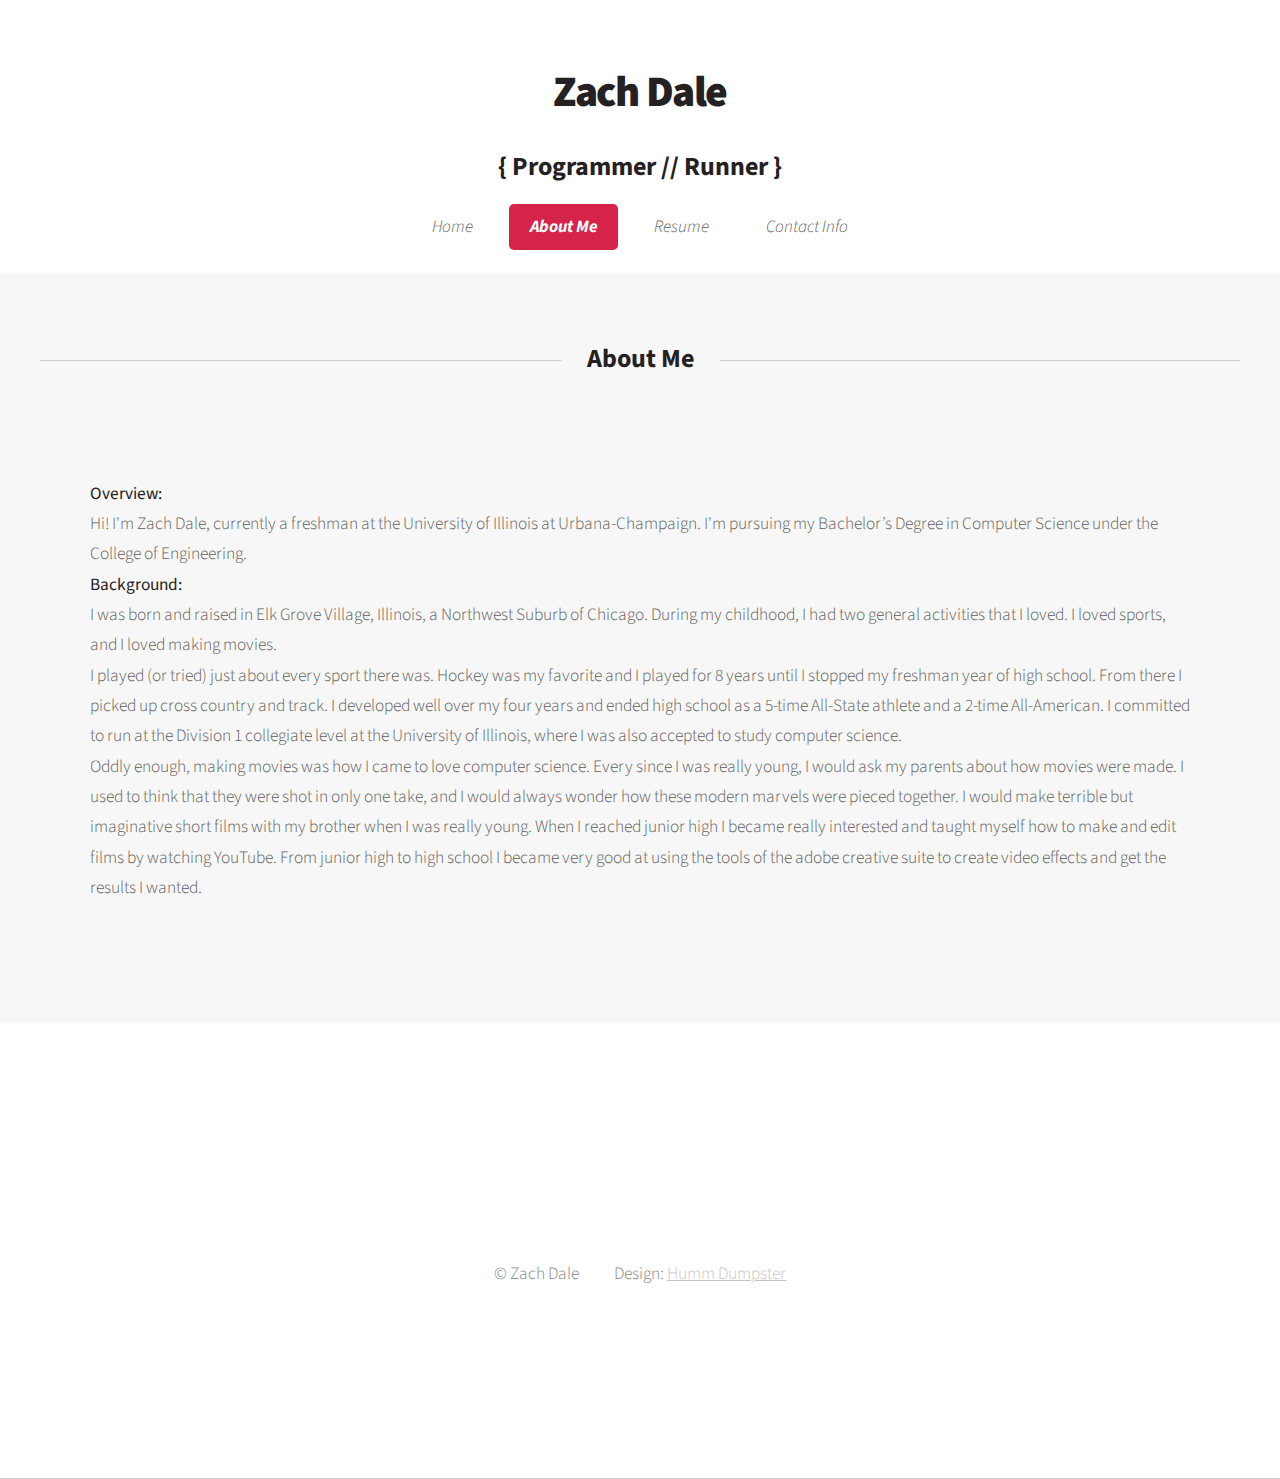
==== commit 458224ed: "padding" ====
--- a/aboutme.html
+++ b/aboutme.html
@@ -49,7 +49,7 @@
 										<header class="major">
 											<h2>About Me</h2>
 										</header>
-										<p style="text-align:left ; padding: 40px">
+										<p style="text-align:left ; padding: 50px">
 
 												<b>Overview:</b><br/>
 												Hi! I'm Zach Dale, currently a freshman at the University of Illinois at Urbana-Champaign.  I'm pursuing my Bachelor’s Degree in Computer Science under the College of Engineering.  
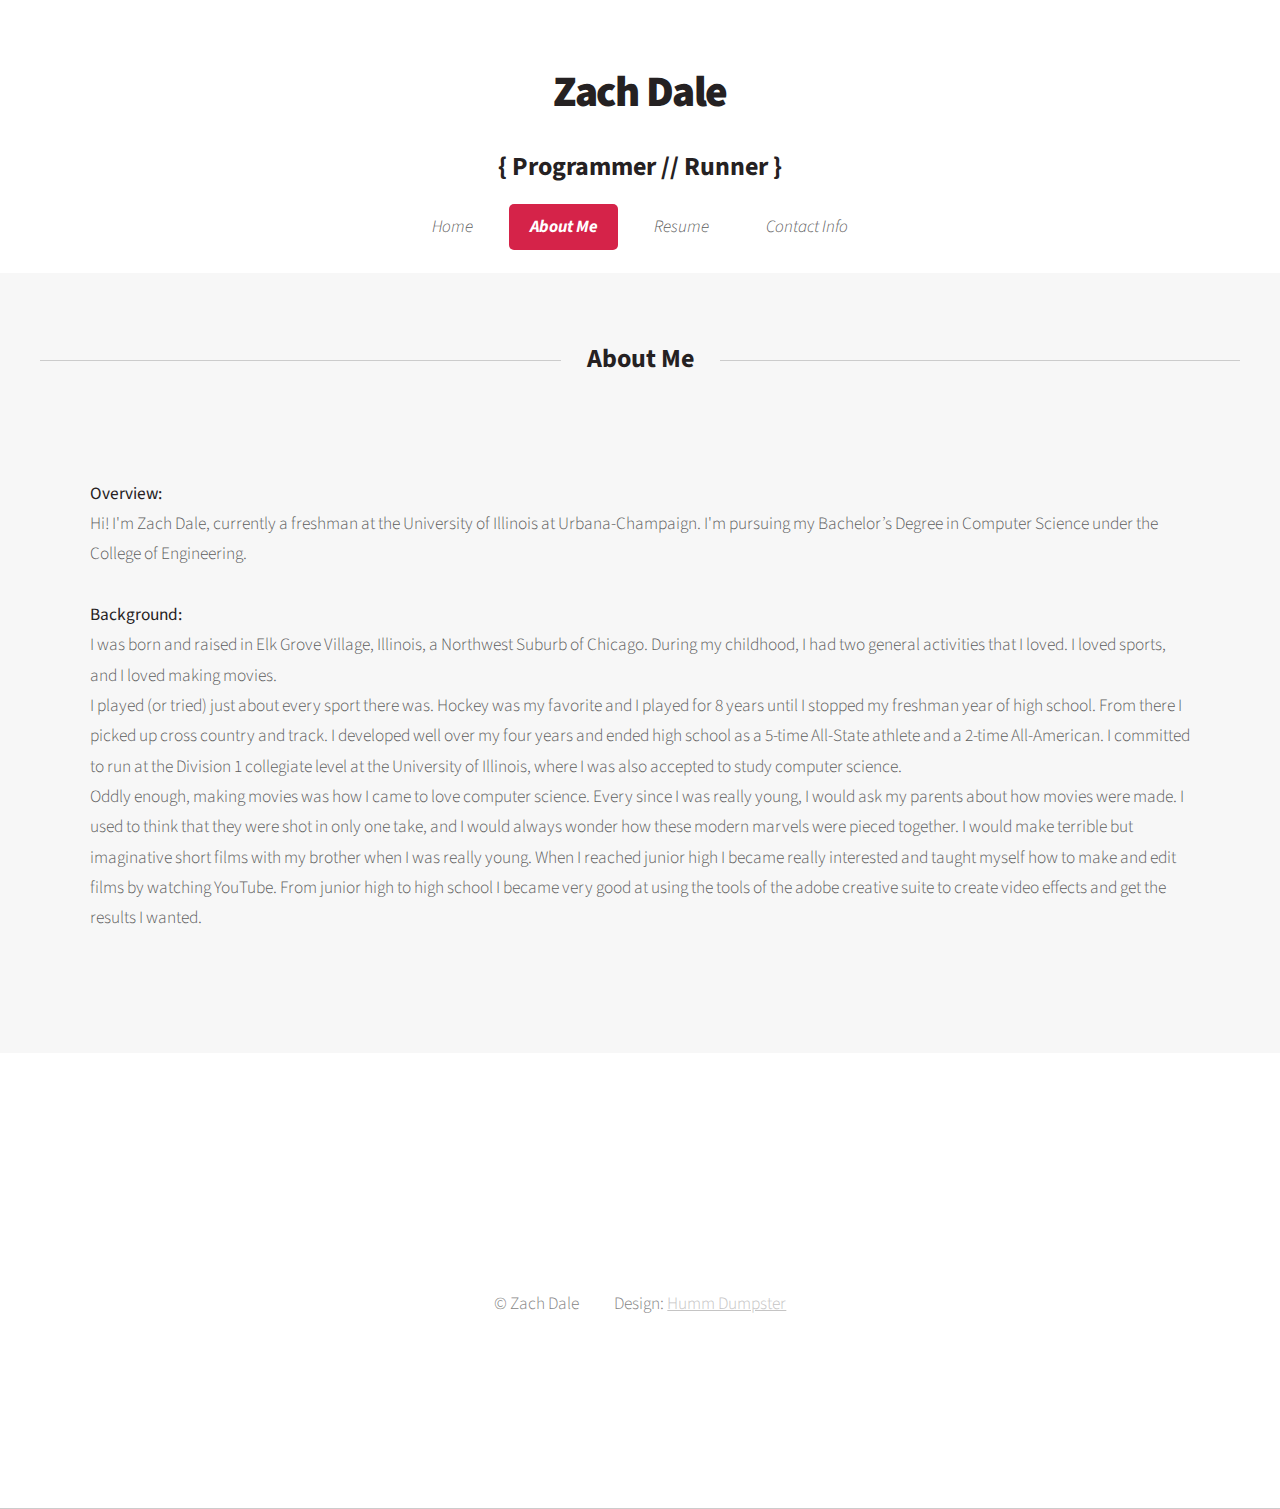
==== commit b89f6f3f: "yep" ====
--- a/aboutme.html
+++ b/aboutme.html
@@ -53,7 +53,7 @@
 
 												<b>Overview:</b><br/>
 												Hi! I'm Zach Dale, currently a freshman at the University of Illinois at Urbana-Champaign.  I'm pursuing my Bachelor’s Degree in Computer Science under the College of Engineering.  
-												<br/>
+												<br/><br/>
 
 												<b>Background:</b> <br/>
 												I was born and raised in Elk Grove Village, Illinois, a Northwest Suburb of Chicago.  During my childhood, I had two general activities that I loved.   I loved sports, and I loved making movies. <br/>
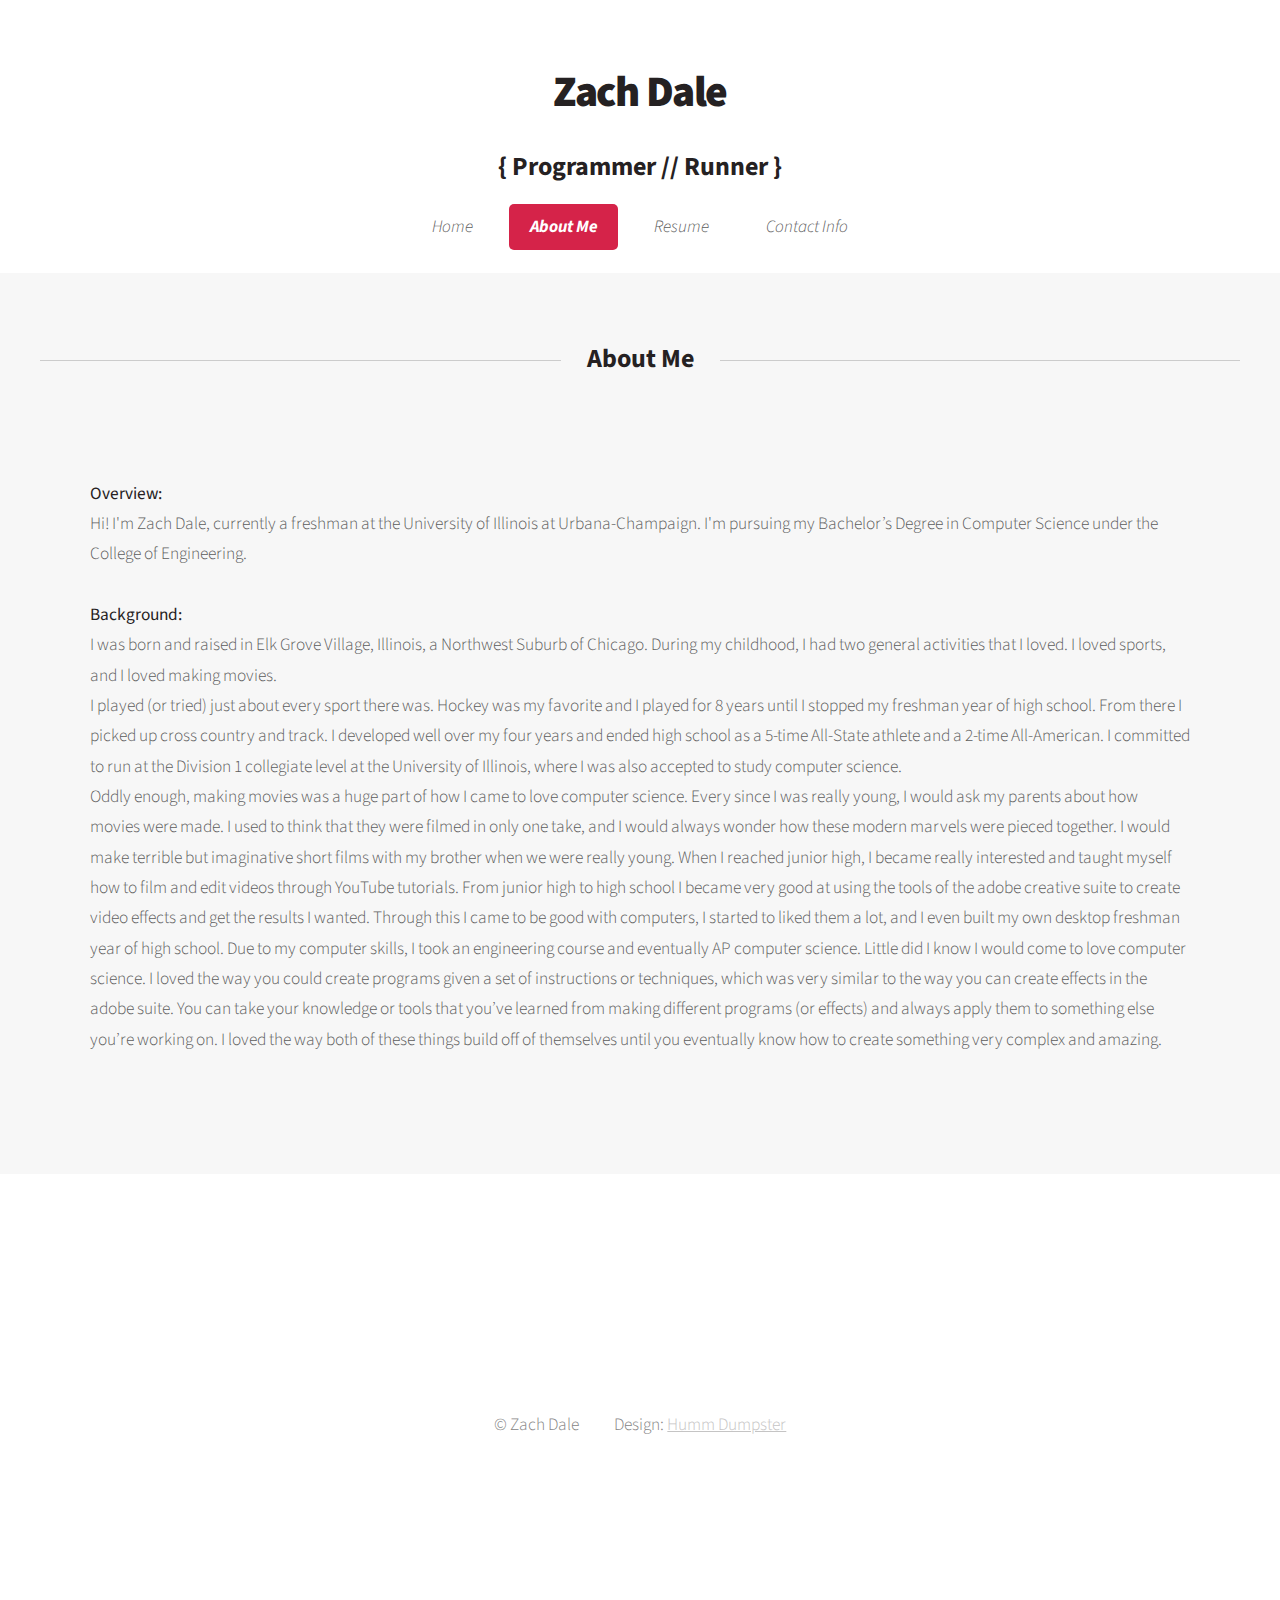
==== commit 5997b29c: "aboutme" ====
--- a/aboutme.html
+++ b/aboutme.html
@@ -58,7 +58,8 @@
 												<b>Background:</b> <br/>
 												I was born and raised in Elk Grove Village, Illinois, a Northwest Suburb of Chicago.  During my childhood, I had two general activities that I loved.   I loved sports, and I loved making movies. <br/>
 												 I played (or tried) just about every sport there was.  Hockey was my favorite and I played for 8 years until I stopped my freshman year of high school.  From there I picked up cross country and track.  I developed well over my four years and ended high school as a 5-time All-State athlete and a 2-time All-American.  I committed to run at the Division 1 collegiate level at the University of Illinois, where I was also accepted to study computer science.  <br/>
-												Oddly enough, making movies was how I came to love computer science.  Every since I was really young, I would ask my parents about how movies were made.  I used to think that they were shot in only one take, and I would always wonder how these modern marvels were pieced together. I would make terrible but imaginative short films with my brother when I was really young.  When I reached junior high I became really interested and taught myself how to make and edit films by watching YouTube.  From junior high to high school I became very good at using the tools of the adobe creative suite to create video effects and get the results I wanted.  
+												Oddly enough, making movies was a huge part of how I came to love computer science.  Every since I was really young, I would ask my parents about how movies were made.  I used to think that they were filmed in only one take, and I would always wonder how these modern marvels were pieced together. I would make terrible but imaginative short films with my brother when we were really young.  When I reached junior high, I became really interested and taught myself how to film and edit videos through YouTube tutorials.  From junior high to high school I became very good at using the tools of the adobe creative suite to create video effects and get the results I wanted.  Through this I came to be good with computers, I started to liked them a lot, and I even built my own desktop freshman year of high school.  Due to my computer skills, I took an engineering course and eventually AP computer science.  Little did I know I would come to love computer science.  I loved the way you could create programs given a set of instructions or techniques, which was very similar to the way you can create effects in the adobe suite.  You can take your knowledge or tools that you’ve learned from making different programs (or effects) and always apply them to something else you’re working on.  I loved the way both of these things build off of themselves until you eventually know how to create something very complex and amazing.  
+ 
 										</p>
 									</section>
 
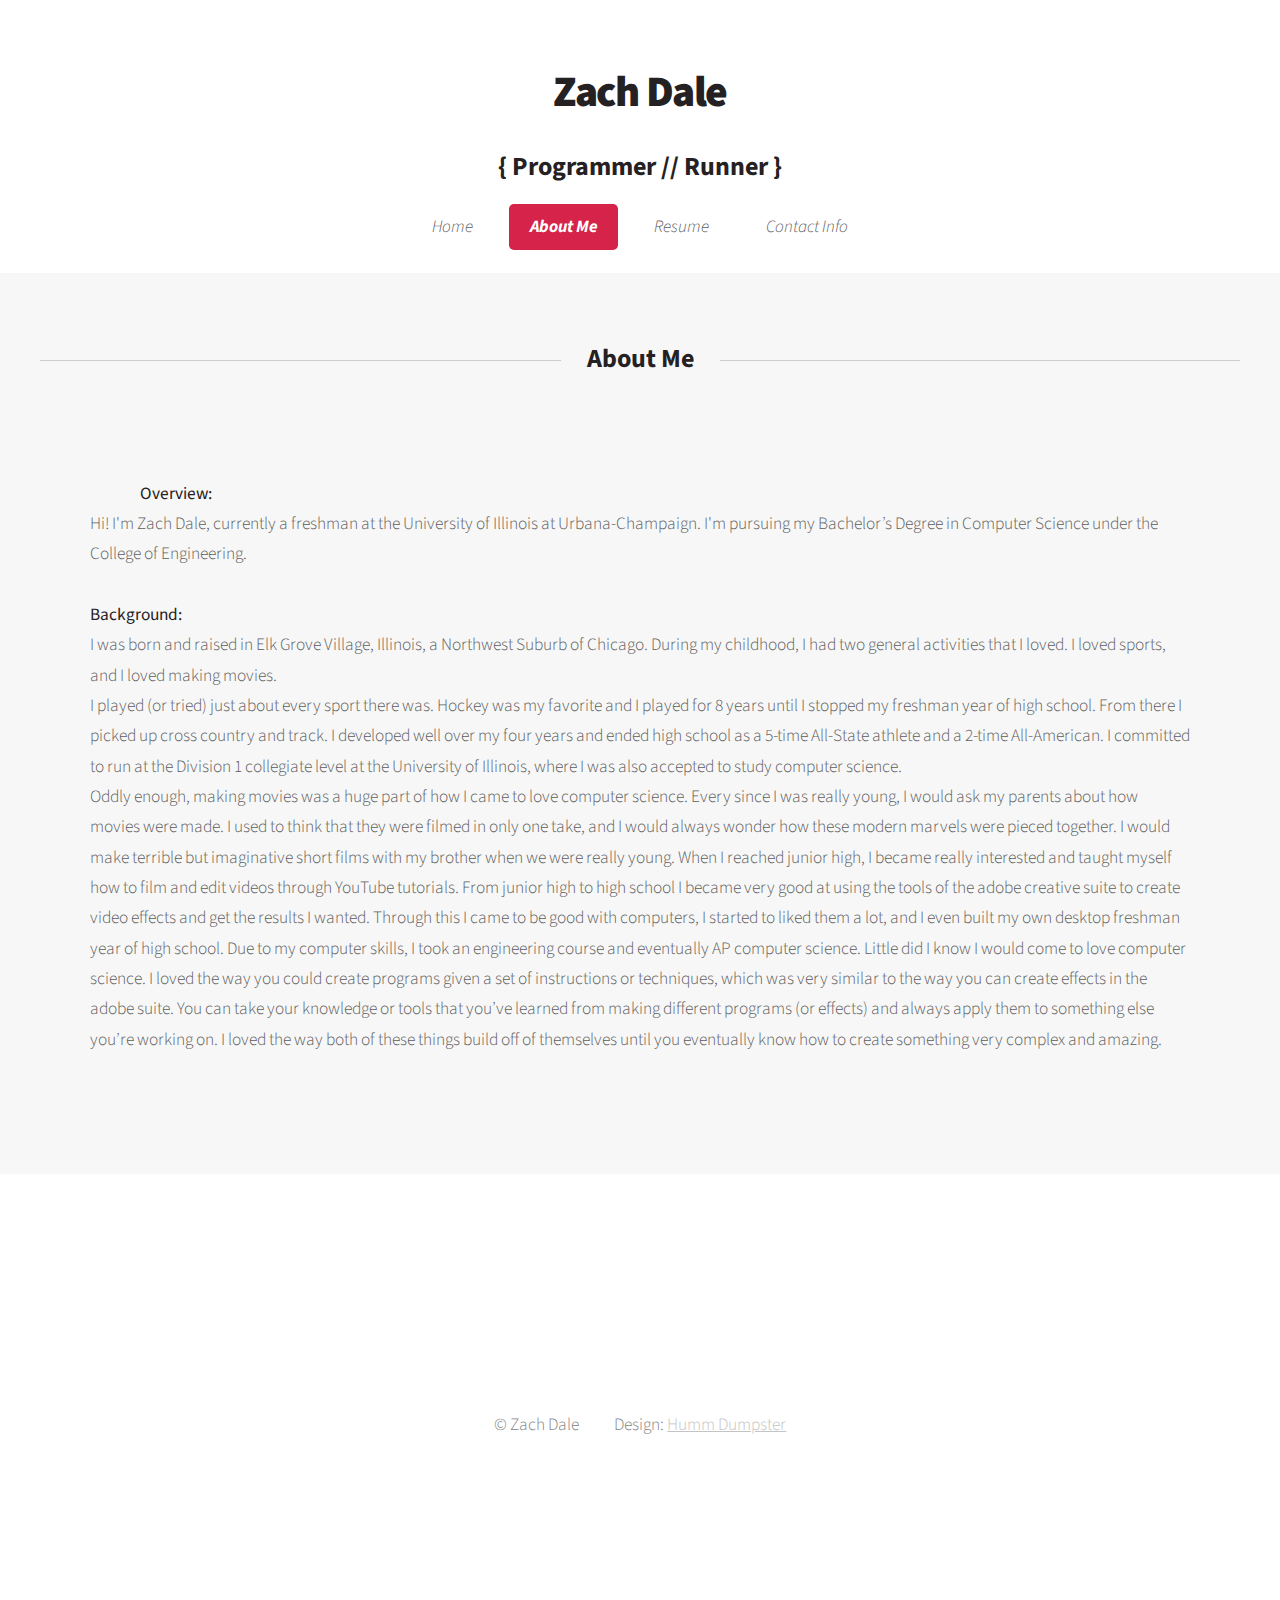
==== commit 358fd6c4: "indent" ====
--- a/aboutme.html
+++ b/aboutme.html
@@ -49,7 +49,7 @@
 										<header class="major">
 											<h2>About Me</h2>
 										</header>
-										<p style="text-align:left ; padding: 50px">
+										<p style="text-align:left ; padding: 50px; text-indent: 50px;">
 
 												<b>Overview:</b><br/>
 												Hi! I'm Zach Dale, currently a freshman at the University of Illinois at Urbana-Champaign.  I'm pursuing my Bachelor’s Degree in Computer Science under the College of Engineering.  
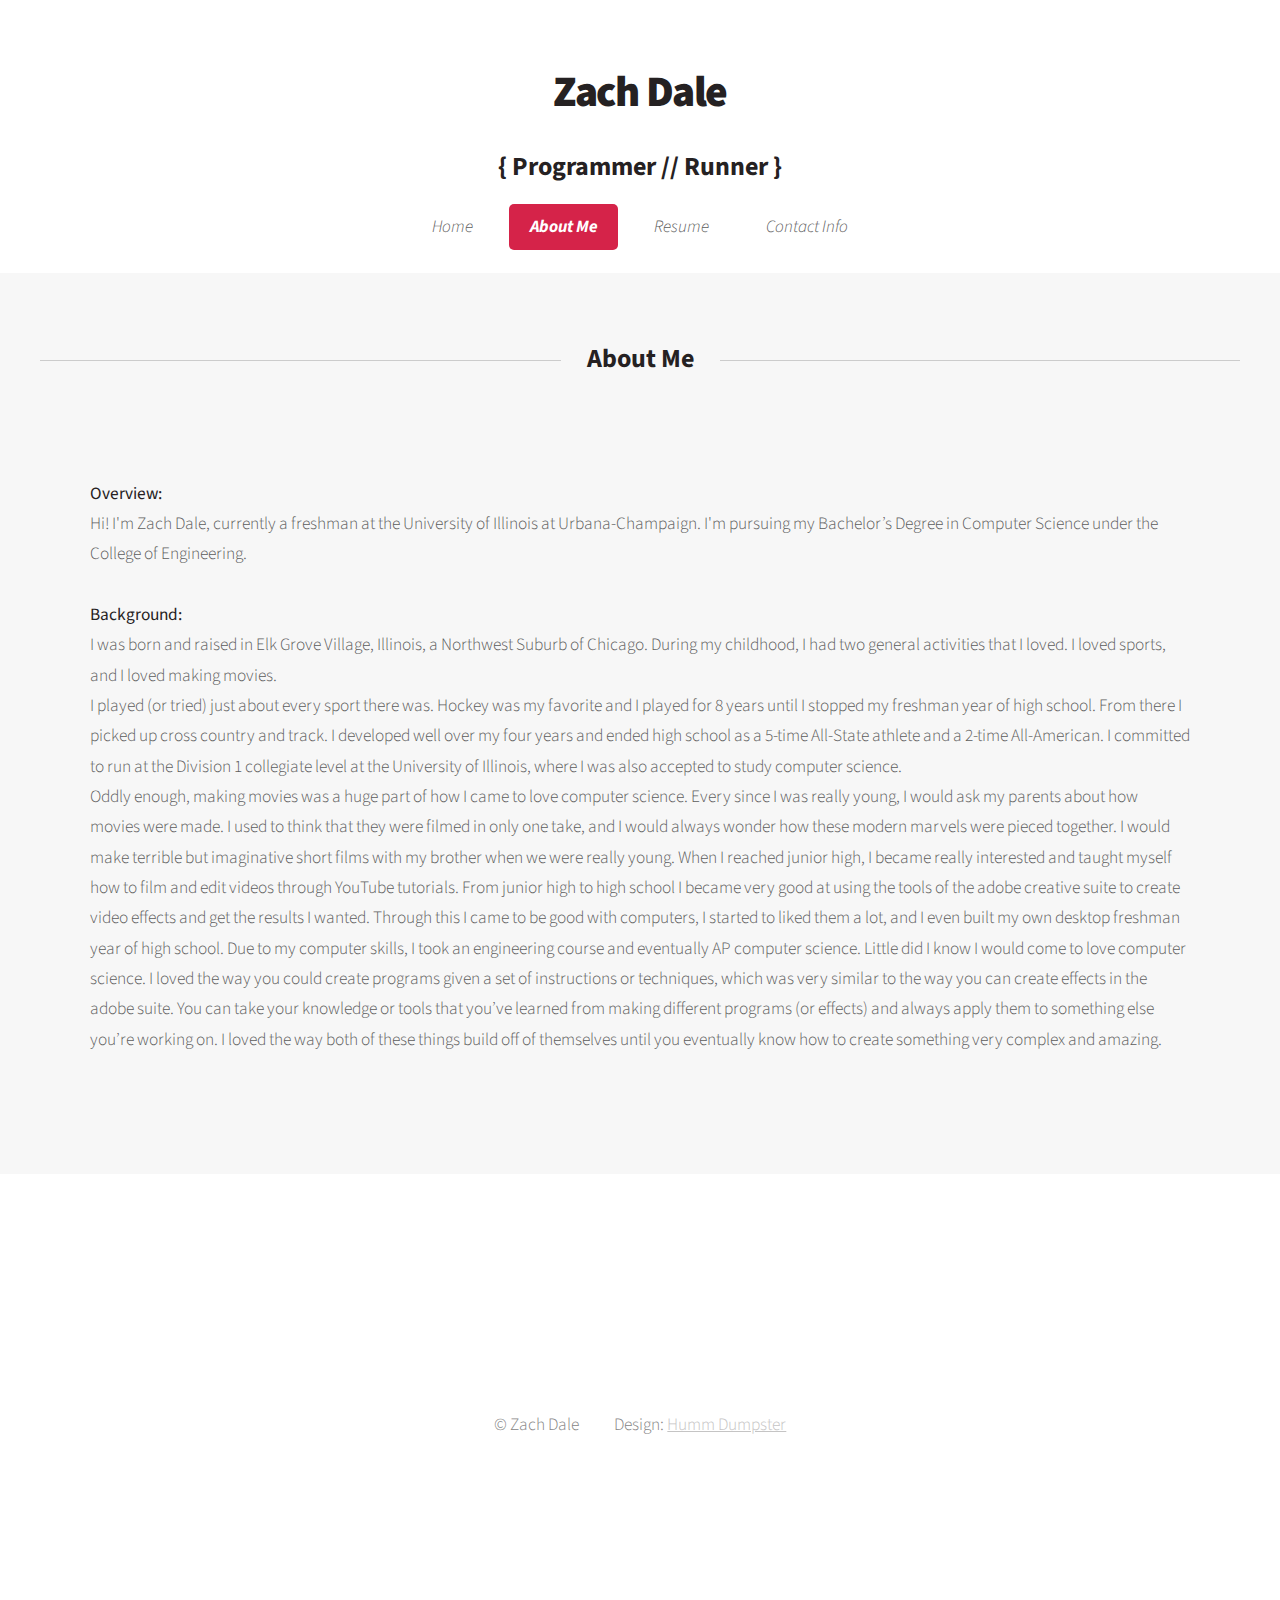
==== commit 168cfe45: "indent" ====
--- a/aboutme.html
+++ b/aboutme.html
@@ -49,7 +49,7 @@
 										<header class="major">
 											<h2>About Me</h2>
 										</header>
-										<p style="text-align:left ; padding: 50px; text-indent: 50px;">
+										<p style="text-align:left ; padding: 50px;">
 
 												<b>Overview:</b><br/>
 												Hi! I'm Zach Dale, currently a freshman at the University of Illinois at Urbana-Champaign.  I'm pursuing my Bachelor’s Degree in Computer Science under the College of Engineering.  
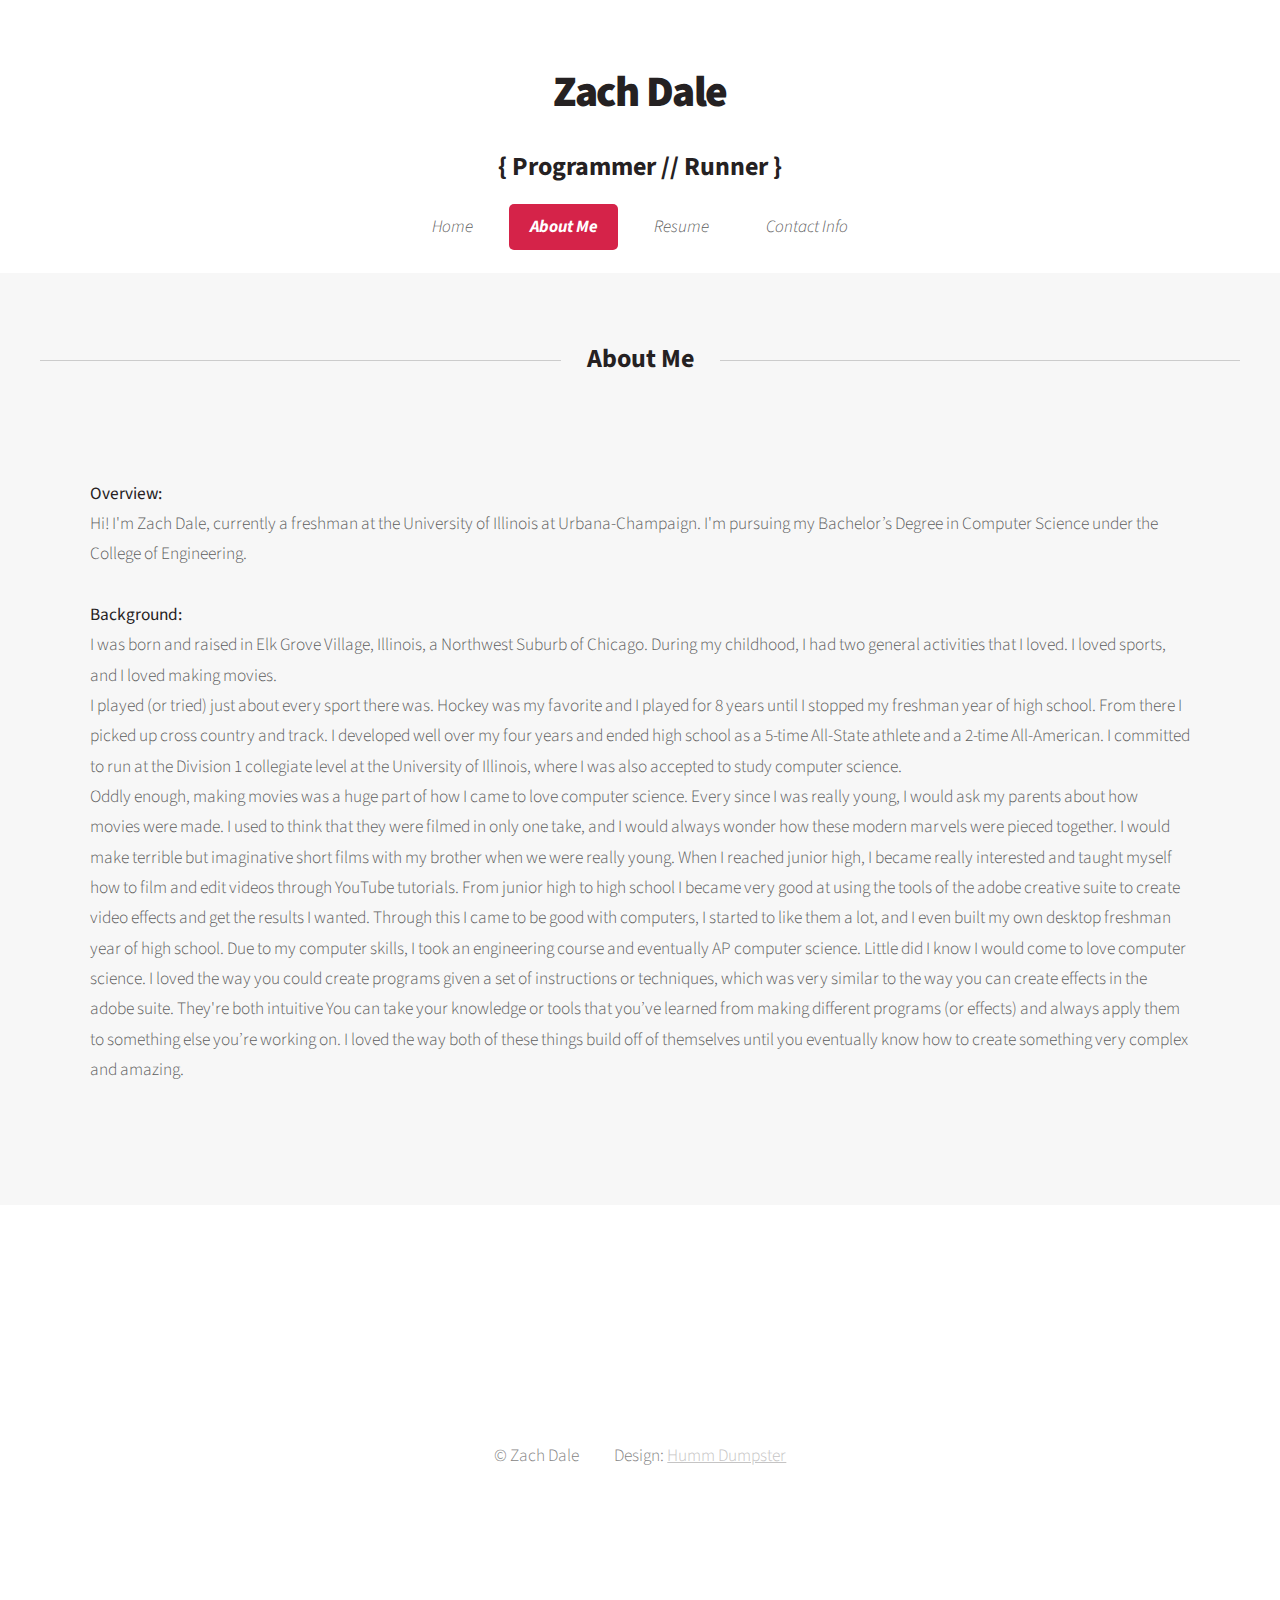
==== commit c87e77f6: "aboutme fix" ====
--- a/aboutme.html
+++ b/aboutme.html
@@ -58,7 +58,7 @@
 												<b>Background:</b> <br/>
 												I was born and raised in Elk Grove Village, Illinois, a Northwest Suburb of Chicago.  During my childhood, I had two general activities that I loved.   I loved sports, and I loved making movies. <br/>
 												 I played (or tried) just about every sport there was.  Hockey was my favorite and I played for 8 years until I stopped my freshman year of high school.  From there I picked up cross country and track.  I developed well over my four years and ended high school as a 5-time All-State athlete and a 2-time All-American.  I committed to run at the Division 1 collegiate level at the University of Illinois, where I was also accepted to study computer science.  <br/>
-												Oddly enough, making movies was a huge part of how I came to love computer science.  Every since I was really young, I would ask my parents about how movies were made.  I used to think that they were filmed in only one take, and I would always wonder how these modern marvels were pieced together. I would make terrible but imaginative short films with my brother when we were really young.  When I reached junior high, I became really interested and taught myself how to film and edit videos through YouTube tutorials.  From junior high to high school I became very good at using the tools of the adobe creative suite to create video effects and get the results I wanted.  Through this I came to be good with computers, I started to liked them a lot, and I even built my own desktop freshman year of high school.  Due to my computer skills, I took an engineering course and eventually AP computer science.  Little did I know I would come to love computer science.  I loved the way you could create programs given a set of instructions or techniques, which was very similar to the way you can create effects in the adobe suite.  You can take your knowledge or tools that you’ve learned from making different programs (or effects) and always apply them to something else you’re working on.  I loved the way both of these things build off of themselves until you eventually know how to create something very complex and amazing.  
+												Oddly enough, making movies was a huge part of how I came to love computer science.  Every since I was really young, I would ask my parents about how movies were made.  I used to think that they were filmed in only one take, and I would always wonder how these modern marvels were pieced together. I would make terrible but imaginative short films with my brother when we were really young.  When I reached junior high, I became really interested and taught myself how to film and edit videos through YouTube tutorials.  From junior high to high school I became very good at using the tools of the adobe creative suite to create video effects and get the results I wanted.  Through this I came to be good with computers, I started to like them a lot, and I even built my own desktop freshman year of high school.  Due to my computer skills, I took an engineering course and eventually AP computer science.  Little did I know I would come to love computer science.  I loved the way you could create programs given a set of instructions or techniques, which was very similar to the way you can create effects in the adobe suite. They're both intuitive You can take your knowledge or tools that you’ve learned from making different programs (or effects) and always apply them to something else you’re working on.   I loved the way both of these things build off of themselves until you eventually know how to create something very complex and amazing.    
  
 										</p>
 									</section>
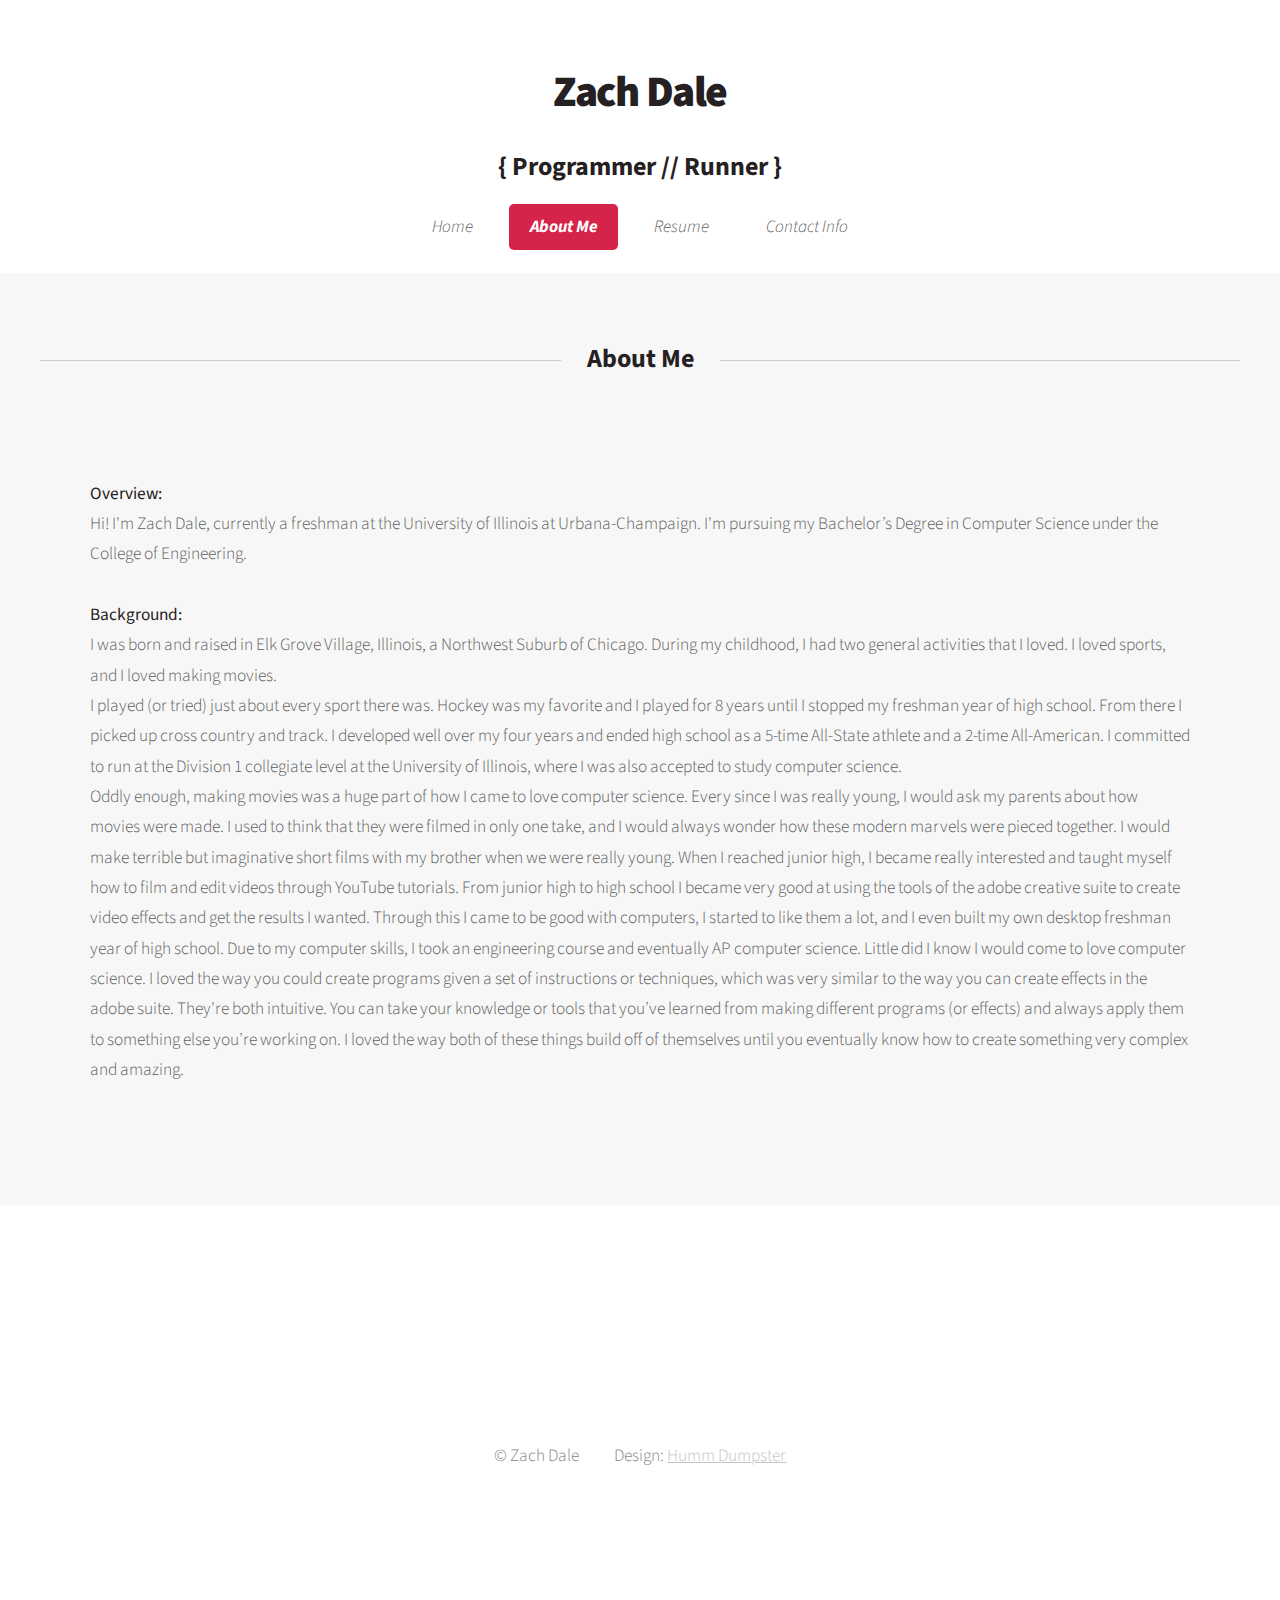
==== commit 9cc1290d: "fix" ====
--- a/aboutme.html
+++ b/aboutme.html
@@ -58,7 +58,7 @@
 												<b>Background:</b> <br/>
 												I was born and raised in Elk Grove Village, Illinois, a Northwest Suburb of Chicago.  During my childhood, I had two general activities that I loved.   I loved sports, and I loved making movies. <br/>
 												 I played (or tried) just about every sport there was.  Hockey was my favorite and I played for 8 years until I stopped my freshman year of high school.  From there I picked up cross country and track.  I developed well over my four years and ended high school as a 5-time All-State athlete and a 2-time All-American.  I committed to run at the Division 1 collegiate level at the University of Illinois, where I was also accepted to study computer science.  <br/>
-												Oddly enough, making movies was a huge part of how I came to love computer science.  Every since I was really young, I would ask my parents about how movies were made.  I used to think that they were filmed in only one take, and I would always wonder how these modern marvels were pieced together. I would make terrible but imaginative short films with my brother when we were really young.  When I reached junior high, I became really interested and taught myself how to film and edit videos through YouTube tutorials.  From junior high to high school I became very good at using the tools of the adobe creative suite to create video effects and get the results I wanted.  Through this I came to be good with computers, I started to like them a lot, and I even built my own desktop freshman year of high school.  Due to my computer skills, I took an engineering course and eventually AP computer science.  Little did I know I would come to love computer science.  I loved the way you could create programs given a set of instructions or techniques, which was very similar to the way you can create effects in the adobe suite. They're both intuitive You can take your knowledge or tools that you’ve learned from making different programs (or effects) and always apply them to something else you’re working on.   I loved the way both of these things build off of themselves until you eventually know how to create something very complex and amazing.    
+												Oddly enough, making movies was a huge part of how I came to love computer science.  Every since I was really young, I would ask my parents about how movies were made.  I used to think that they were filmed in only one take, and I would always wonder how these modern marvels were pieced together. I would make terrible but imaginative short films with my brother when we were really young.  When I reached junior high, I became really interested and taught myself how to film and edit videos through YouTube tutorials.  From junior high to high school I became very good at using the tools of the adobe creative suite to create video effects and get the results I wanted.  Through this I came to be good with computers, I started to like them a lot, and I even built my own desktop freshman year of high school.  Due to my computer skills, I took an engineering course and eventually AP computer science.  Little did I know I would come to love computer science.  I loved the way you could create programs given a set of instructions or techniques, which was very similar to the way you can create effects in the adobe suite. They're both intuitive. You can take your knowledge or tools that you’ve learned from making different programs (or effects) and always apply them to something else you’re working on.   I loved the way both of these things build off of themselves until you eventually know how to create something very complex and amazing.    
  
 										</p>
 									</section>
